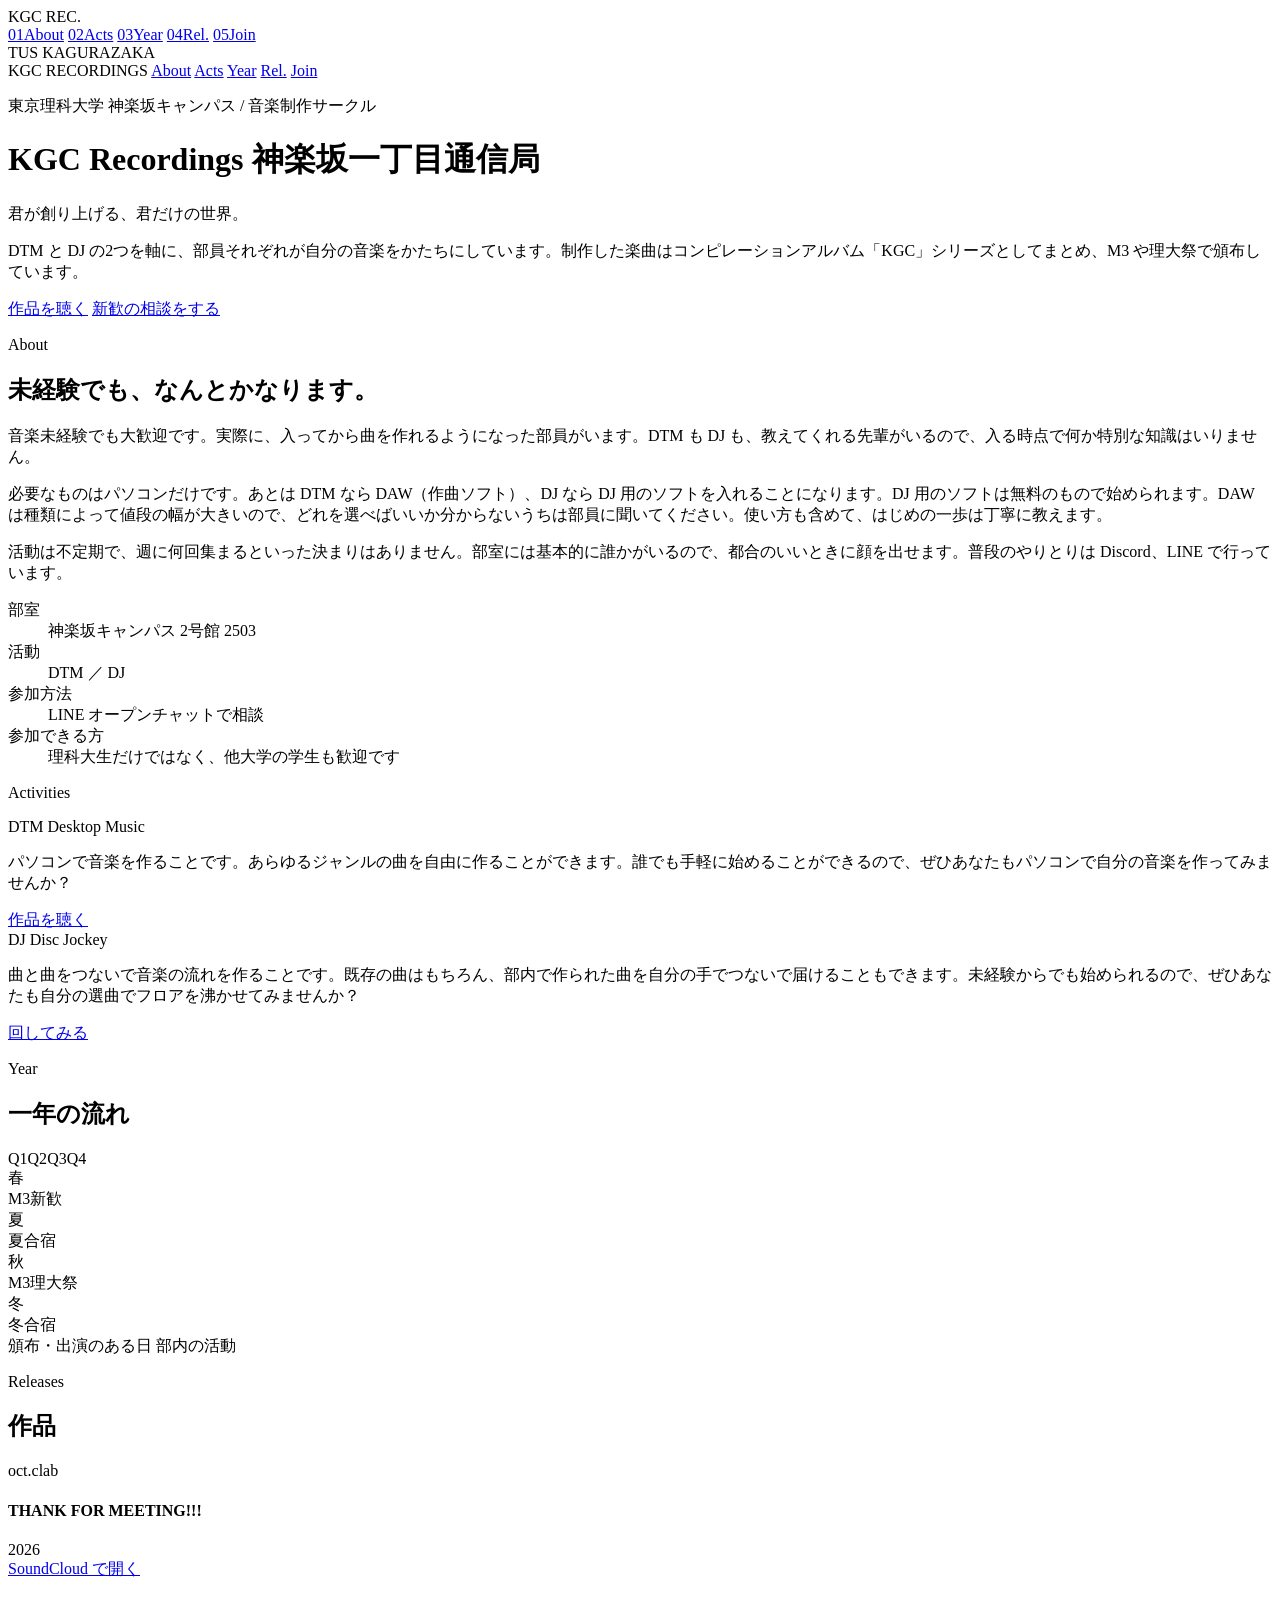
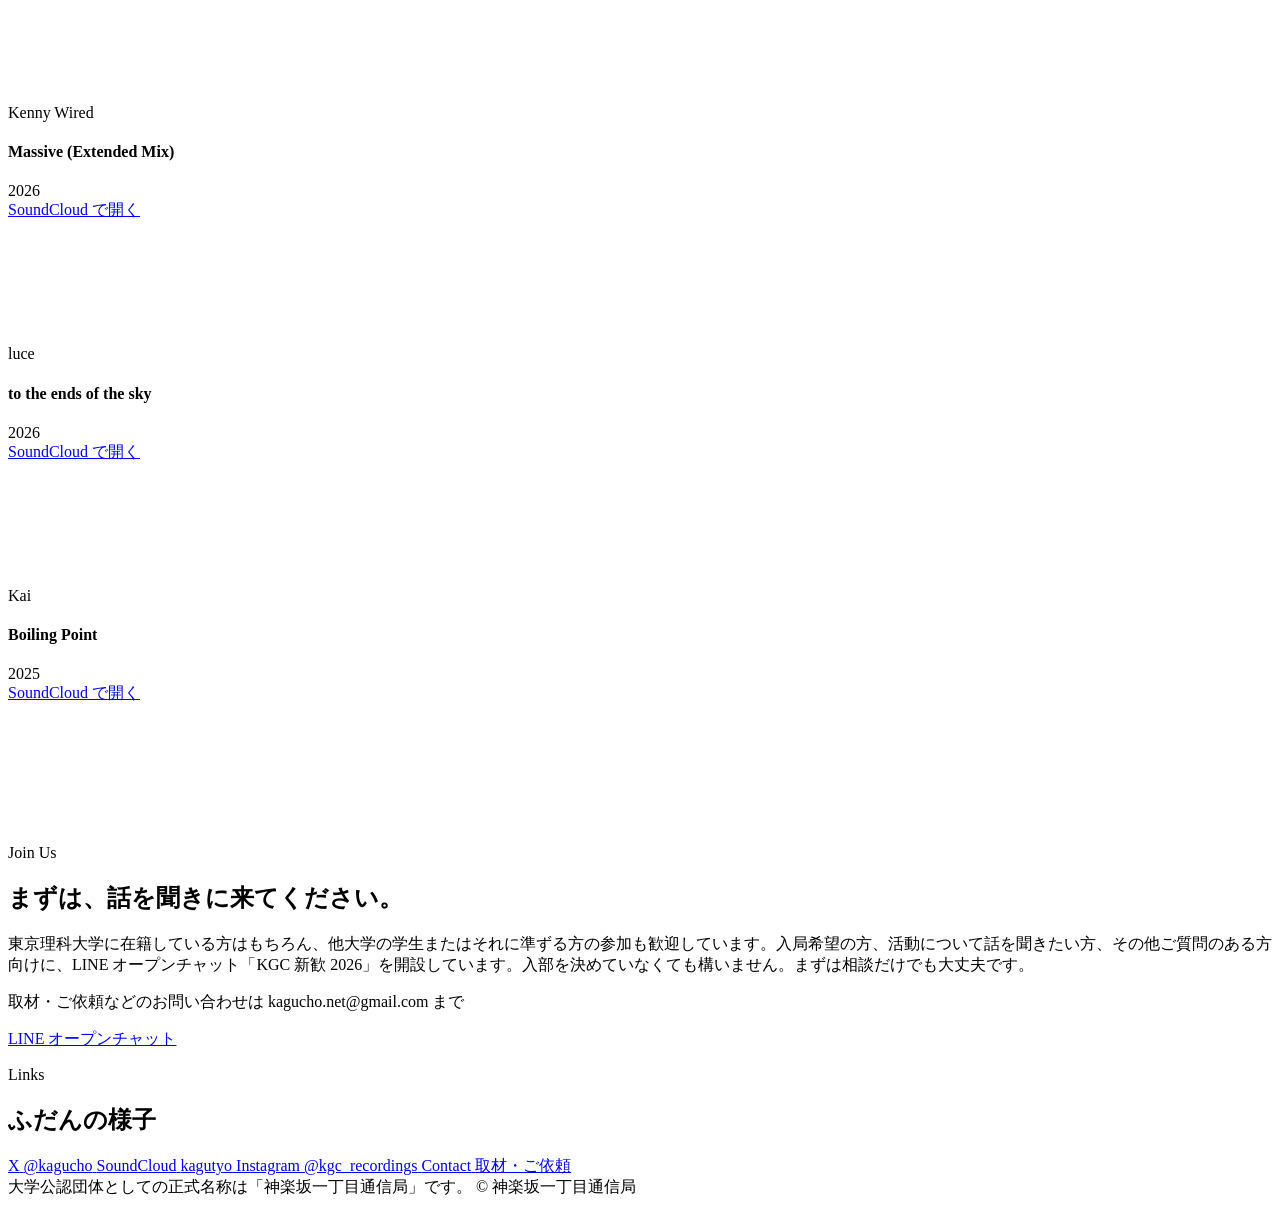
==== docs/index.html @ e55921b7 "入部案内の見出しを「まずは、話を聞きに来てください。」に変更" ====
<!doctype html>
<html lang="ja">
<head>
	<meta name="generator" content="Hugo 0.165.0">
<meta charset="utf-8">
<meta name="viewport" content="width=device-width, initial-scale=1">

<title>KGC Recordings</title>
<meta name="description" content="東京理科大学 神楽坂キャンパス サークル 神楽坂一丁目通信局">
<meta name="author" content="神楽坂一丁目通信局">
<meta name="robots" content="index,follow">
<meta name="referrer" content="origin-when-cross-origin">

<link rel="apple-touch-icon" sizes="180x180" href="https://kagucho.net/ico/apple-touch-icon.png">
<link rel="icon" type="image/png" sizes="32x32" href="https://kagucho.net/ico/favicon-32x32.png">
<link rel="icon" type="image/png" sizes="16x16" href="https://kagucho.net/ico/favicon-16x16.png">
<link rel="manifest" href="https://kagucho.net/ico/site.webmanifest">
<link rel="mask-icon" href="https://kagucho.net/ico/safari-pinned-tab.svg" color="#42DCA3">
<meta name="theme-color" content="#080B0A">

<meta property="og:url" content="https://kagucho.net/">
	<meta property="og:site_name" content="神楽坂一丁目通信局">
	<meta property="og:title" content="KGC Recordings">
	<meta property="og:description" content="東京理科大学 神楽坂キャンパスで DTM と DJ を行う音楽制作サークル「神楽坂一丁目通信局」">
	<meta property="og:locale" content="ja_JP">
	<meta property="og:type" content="website">
		<meta property="og:image" content="https://kagucho.net/img/kagucho.png">

<meta name="twitter:card" content="summary"/>
<meta name="twitter:image" content="https://kagucho.net/img/kagucho.png"/>

<meta name="twitter:title" content="KGC Recordings"/>
<meta name="twitter:description" content="東京理科大学 神楽坂キャンパスで DTM と DJ を行う音楽制作サークル「神楽坂一丁目通信局」"/>
<meta name="twitter:site" content="@kagucho"/>


<link rel="preconnect" href="https://fonts.googleapis.com">
<link rel="preconnect" href="https://fonts.gstatic.com" crossorigin>
<link rel="stylesheet" href="https://fonts.googleapis.com/css2?family=Archivo:wght@600;800&family=IBM+Plex+Mono:wght@400;500&family=Zen+Kaku+Gothic+New:wght@400;700;900&display=swap">

<link rel="stylesheet" href="https://kagucho.net/css/site.css">

</head>
<body id="top">
<div class="playhead" id="playhead"></div>

<nav class="rail" aria-label="セクション">
  <div class="rail-mark">KGC REC.</div>
  <div class="rail-nav" id="railnav">
    <a href="#about"><span class="n">01</span>About</a>
    <a href="#activities"><span class="n">02</span>Acts</a>
    <a href="#year"><span class="n">03</span>Year</a>
    <a href="#releases"><span class="n">04</span>Rel.</a>
    <a href="#join"><span class="n">05</span>Join</a>
    
  </div>
  <div class="rail-mark">TUS KAGURAZAKA</div>
</nav>

<nav class="topbar" aria-label="セクション">
  <span class="wm">KGC RECORDINGS</span>
  <a href="#about">About</a>
  <a href="#activities">Acts</a>
  <a href="#year">Year</a>
  <a href="#releases">Rel.</a>
  <a href="#join">Join</a>
  
</nav>

<div class="page">
  <header class="hero">
    <div class="wave" id="wave" aria-hidden="true"><span style="--i:0;--h:.71;--lo:.62;--d:3.36s;--t:-.91s"></span><span style="--i:1;--h:.38;--lo:.47;--d:2.57s;--t:-1.92s"></span><span style="--i:2;--h:.39;--lo:.70;--d:2.08s;--t:-2.54s"></span><span style="--i:3;--h:.70;--lo:.51;--d:5.32s;--t:-9.05s"></span><span style="--i:4;--h:.40;--lo:.28;--d:3.16s;--t:-.56s"></span><span style="--i:5;--h:.49;--lo:.39;--d:2.45s;--t:-1.60s"></span><span style="--i:6;--h:.42;--lo:.69;--d:2.00s;--t:-2.26s"></span><span style="--i:7;--h:.73;--lo:.51;--d:4.85s;--t:-7.78s"></span><span style="--i:8;--h:.21;--lo:.61;--d:3.83s;--t:-.31s"></span><span style="--i:9;--h:.52;--lo:.40;--d:2.83s;--t:-1.58s"></span><span style="--i:10;--h:.47;--lo:.79;--d:3.74s;--t:-7.08s"></span><span style="--i:11;--h:.46;--lo:.63;--d:5.69s;--t:-8.07s"></span><span style="--i:12;--h:.46;--lo:.45;--d:2.22s;--t:-1.88s"></span><span style="--i:13;--h:.46;--lo:.28;--d:2.78s;--t:-1.03s"></span><span style="--i:14;--h:.50;--lo:.78;--d:4.02s;--t:-7.99s"></span><span style="--i:15;--h:.49;--lo:.63;--d:6.36s;--t:-9.62s"></span><span style="--i:16;--h:.50;--lo:.46;--d:2.31s;--t:-2.18s"></span><span style="--i:17;--h:.49;--lo:.30;--d:2.93s;--t:-1.37s"></span><span style="--i:18;--h:.47;--lo:.86;--d:4.33s;--t:-7.38s"></span><span style="--i:19;--h:.46;--lo:.70;--d:1.91s;--t:-2.34s"></span><span style="--i:20;--h:.38;--lo:.84;--d:6.28s;--t:-8.37s"></span><span style="--i:21;--h:.69;--lo:.58;--d:3.99s;--t:-7.21s"></span><span style="--i:22;--h:.38;--lo:.42;--d:2.92s;--t:-.83s"></span><span style="--i:23;--h:.39;--lo:.62;--d:2.30s;--t:-1.75s"></span><span style="--i:24;--h:.41;--lo:.81;--d:5.63s;--t:-6.97s"></span><span style="--i:25;--h:.50;--lo:.83;--d:3.71s;--t:-6.36s"></span><span style="--i:26;--h:.49;--lo:.35;--d:2.77s;--t:-.52s"></span><span style="--i:27;--h:.50;--lo:.51;--d:2.21s;--t:-1.47s"></span><span style="--i:28;--h:.46;--lo:.62;--d:1.97s;--t:-3.00s"></span><span style="--i:29;--h:.47;--lo:.78;--d:4.67s;--t:-9.33s"></span><span style="--i:30;--h:.45;--lo:.49;--d:2.29s;--t:-1.77s"></span><span style="--i:31;--h:.44;--lo:.32;--d:2.90s;--t:-.85s"></span><span style="--i:32;--h:.68;--lo:.57;--d:3.96s;--t:-7.19s"></span><span style="--i:33;--h:.37;--lo:.83;--d:6.21s;--t:-8.33s"></span><span style="--i:34;--h:.45;--lo:.46;--d:2.20s;--t:-1.49s"></span><span style="--i:35;--h:.44;--lo:.29;--d:2.76s;--t:-.55s"></span><span style="--i:36;--h:.45;--lo:.81;--d:3.69s;--t:-6.36s"></span><span style="--i:37;--h:.45;--lo:.65;--d:5.57s;--t:-6.95s"></span><span style="--i:38;--h:.51;--lo:.50;--d:3.39s;--t:-3.25s"></span><span style="--i:39;--h:.50;--lo:.35;--d:4.91s;--t:-2.38s"></span><span style="--i:40;--h:.53;--lo:.83;--d:2.51s;--t:-.52s"></span><span style="--i:41;--h:.50;--lo:.36;--d:2.04s;--t:-1.40s"></span><span style="--i:42;--h:.50;--lo:.53;--d:4.65s;--t:-5.84s"></span><span style="--i:43;--h:.51;--lo:.68;--d:3.26s;--t:-5.65s"></span><span style="--i:44;--h:.53;--lo:.80;--d:2.63s;--t:-.80s"></span><span style="--i:45;--h:.50;--lo:.33;--d:2.12s;--t:-1.65s"></span><span style="--i:46;--h:.50;--lo:.50;--d:5.08s;--t:-6.87s"></span><span style="--i:47;--h:.50;--lo:.65;--d:3.47s;--t:-6.33s"></span><span style="--i:48;--h:.53;--lo:.77;--d:2.76s;--t:-1.10s"></span><span style="--i:49;--h:.50;--lo:.30;--d:2.20s;--t:-1.93s"></span><span style="--i:50;--h:.46;--lo:.75;--d:3.44s;--t:-2.83s"></span><span style="--i:51;--h:.45;--lo:.59;--d:5.03s;--t:-1.74s"></span><span style="--i:52;--h:.45;--lo:.40;--d:2.11s;--t:-3.74s"></span><span style="--i:53;--h:.44;--lo:.23;--d:2.62s;--t:-3.40s"></span><span style="--i:54;--h:.43;--lo:.77;--d:3.24s;--t:-2.35s"></span><span style="--i:55;--h:.42;--lo:.59;--d:4.61s;--t:-1.15s"></span><span style="--i:56;--h:.42;--lo:.39;--d:2.03s;--t:-3.41s"></span><span style="--i:57;--h:.75;--lo:.56;--d:2.50s;--t:-3.00s"></span><span style="--i:58;--h:.46;--lo:.69;--d:3.94s;--t:-2.49s"></span><span style="--i:59;--h:.45;--lo:.52;--d:6.17s;--t:-.95s"></span><span style="--i:60;--h:.68;--lo:.50;--d:3.82s;--t:-.99s"></span><span style="--i:61;--h:.69;--lo:.61;--d:2.83s;--t:-2.08s"></span><span style="--i:62;--h:.37;--lo:.48;--d:2.25s;--t:-2.72s"></span><span style="--i:63;--h:.38;--lo:.68;--d:6.60s;--t:-11.13s"></span><span style="--i:64;--h:.65;--lo:.50;--d:4.11s;--t:-1.46s"></span><span style="--i:65;--h:.66;--lo:.62;--d:2.98s;--t:-2.48s"></span><span style="--i:66;--h:.34;--lo:.47;--d:2.34s;--t:-3.06s"></span><span style="--i:67;--h:.35;--lo:.69;--d:1.93s;--t:-3.44s"></span><span style="--i:68;--h:.68;--lo:.55;--d:3.35s;--t:-.23s"></span><span style="--i:69;--h:.35;--lo:.32;--d:2.56s;--t:-1.40s"></span><span style="--i:70;--h:.53;--lo:.77;--d:6.52s;--t:-11.06s"></span><span style="--i:71;--h:.52;--lo:.63;--d:2.24s;--t:-2.73s"></span><span style="--i:72;--h:.49;--lo:.46;--d:2.82s;--t:-2.10s"></span><span style="--i:73;--h:.48;--lo:.30;--d:3.80s;--t:-1.02s"></span><span style="--i:74;--h:.53;--lo:.80;--d:1.92s;--t:-3.45s"></span><span style="--i:75;--h:.52;--lo:.66;--d:2.33s;--t:-3.07s"></span><span style="--i:76;--h:.49;--lo:.49;--d:2.97s;--t:-2.49s"></span><span style="--i:77;--h:.49;--lo:.34;--d:4.08s;--t:-1.49s"></span><span style="--i:78;--h:.53;--lo:.82;--d:5.26s;--t:-7.93s"></span><span style="--i:79;--h:.52;--lo:.68;--d:2.07s;--t:-2.13s"></span><span style="--i:80;--h:.26;--lo:.74;--d:3.28s;--t:-.29s"></span><span style="--i:81;--h:.57;--lo:.48;--d:2.52s;--t:-1.43s"></span><span style="--i:82;--h:.56;--lo:.63;--d:1.97s;--t:-2.24s"></span><span style="--i:83;--h:.57;--lo:.76;--d:4.69s;--t:-7.56s"></span><span style="--i:84;--h:.56;--lo:.37;--d:3.09s;--t:-6.17s"></span><span style="--i:85;--h:.57;--lo:.50;--d:2.41s;--t:-1.13s"></span><span style="--i:86;--h:.56;--lo:.65;--d:1.90s;--t:-1.98s"></span><span style="--i:87;--h:.23;--lo:.47;--d:4.32s;--t:-6.55s"></span><span style="--i:88;--h:.50;--lo:.32;--d:6.09s;--t:-1.70s"></span><span style="--i:89;--h:.51;--lo:.47;--d:3.91s;--t:-2.95s"></span><span style="--i:90;--h:.63;--lo:.69;--d:5.08s;--t:-7.76s"></span><span style="--i:91;--h:.62;--lo:.57;--d:2.04s;--t:-2.14s"></span><span style="--i:92;--h:.62;--lo:.44;--d:3.62s;--t:-1.74s"></span><span style="--i:93;--h:.32;--lo:.61;--d:3.47s;--t:-.01s"></span><span style="--i:94;--h:.32;--lo:.35;--d:2.18s;--t:-3.53s"></span><span style="--i:95;--h:.65;--lo:.57;--d:2.72s;--t:-3.12s"></span><span style="--i:96;--h:.36;--lo:.81;--d:3.88s;--t:-2.23s"></span><span style="--i:97;--h:.35;--lo:.60;--d:6.02s;--t:-.60s"></span><span style="--i:98;--h:.63;--lo:.64;--d:4.28s;--t:-7.36s"></span><span style="--i:99;--h:.62;--lo:.52;--d:7.05s;--t:-8.76s"></span><span style="--i:100;--h:.33;--lo:.52;--d:5.18s;--t:-7.94s"></span><span style="--i:101;--h:.66;--lo:.65;--d:2.06s;--t:-2.17s"></span><span style="--i:102;--h:.65;--lo:.54;--d:2.66s;--t:-1.29s"></span><span style="--i:103;--h:.35;--lo:.79;--d:3.51s;--t:-.03s"></span><span style="--i:104;--h:.36;--lo:.52;--d:4.73s;--t:-6.80s"></span><span style="--i:105;--h:.35;--lo:.31;--d:1.98s;--t:-1.90s"></span><span style="--i:106;--h:.69;--lo:.54;--d:2.53s;--t:-.99s"></span><span style="--i:107;--h:.38;--lo:.77;--d:3.30s;--t:-6.31s"></span><span style="--i:108;--h:.34;--lo:.61;--d:6.40s;--t:-8.58s"></span><span style="--i:109;--h:.33;--lo:.39;--d:2.22s;--t:-1.92s"></span><span style="--i:110;--h:.35;--lo:.78;--d:3.32s;--t:-1.26s"></span><span style="--i:111;--h:.65;--lo:.54;--d:2.55s;--t:-2.17s"></span><span style="--i:112;--h:.66;--lo:.65;--d:1.99s;--t:-2.84s"></span><span style="--i:113;--h:.33;--lo:.52;--d:4.77s;--t:-9.08s"></span><span style="--i:114;--h:.38;--lo:.76;--d:3.54s;--t:-1.67s"></span><span style="--i:115;--h:.69;--lo:.54;--d:2.67s;--t:-2.54s"></span><span style="--i:116;--h:.35;--lo:.31;--d:2.06s;--t:-3.14s"></span><span style="--i:117;--h:.36;--lo:.52;--d:5.23s;--t:-10.45s"></span><span style="--i:118;--h:.65;--lo:.47;--d:3.78s;--t:-2.15s"></span><span style="--i:119;--h:.66;--lo:.58;--d:2.81s;--t:-2.93s"></span><span style="--i:120;--h:.44;--lo:.84;--d:2.27s;--t:-.92s"></span><span style="--i:121;--h:.43;--lo:.67;--d:2.86s;--t:-5.53s"></span><span style="--i:122;--h:.42;--lo:.45;--d:3.88s;--t:-5.65s"></span><span style="--i:123;--h:.41;--lo:.26;--d:6.02s;--t:-5.90s"></span><span style="--i:124;--h:.43;--lo:.81;--d:2.36s;--t:-1.19s"></span><span style="--i:125;--h:.42;--lo:.63;--d:3.02s;--t:-.08s"></span><span style="--i:126;--h:.41;--lo:.42;--d:4.18s;--t:-6.48s"></span><span style="--i:127;--h:.74;--lo:.58;--d:6.77s;--t:-7.27s"></span><span style="--i:128;--h:.50;--lo:.80;--d:2.09s;--t:-.46s"></span><span style="--i:129;--h:.49;--lo:.65;--d:2.59s;--t:-4.51s"></span><span style="--i:130;--h:.63;--lo:.62;--d:6.09s;--t:-5.90s"></span><span style="--i:131;--h:.30;--lo:.44;--d:3.91s;--t:-5.65s"></span><span style="--i:132;--h:.32;--lo:.73;--d:2.88s;--t:-5.53s"></span><span style="--i:133;--h:.63;--lo:.50;--d:2.28s;--t:-.91s"></span><span style="--i:134;--h:.64;--lo:.64;--d:6.85s;--t:-7.30s"></span><span style="--i:135;--h:.31;--lo:.49;--d:4.21s;--t:-6.49s"></span><span style="--i:136;--h:.32;--lo:.77;--d:3.04s;--t:-.05s"></span><span style="--i:137;--h:.63;--lo:.52;--d:2.37s;--t:-1.17s"></span><span style="--i:138;--h:.57;--lo:.63;--d:4.98s;--t:-3.88s"></span><span style="--i:139;--h:.24;--lo:.41;--d:3.42s;--t:-4.29s"></span><span style="--i:140;--h:.39;--lo:.38;--d:5.88s;--t:-9.71s"></span><span style="--i:141;--h:.72;--lo:.57;--d:2.16s;--t:-2.53s"></span><span style="--i:142;--h:.41;--lo:.80;--d:2.83s;--t:-1.71s"></span><span style="--i:143;--h:.40;--lo:.61;--d:3.82s;--t:-.49s"></span><span style="--i:144;--h:.36;--lo:.37;--d:6.59s;--t:-11.51s"></span><span style="--i:145;--h:.69;--lo:.57;--d:2.25s;--t:-2.85s"></span><span style="--i:146;--h:.38;--lo:.82;--d:2.98s;--t:-2.08s"></span><span style="--i:147;--h:.37;--lo:.62;--d:4.11s;--t:-.91s"></span><span style="--i:148;--h:.38;--lo:.30;--d:1.93s;--t:-2.82s"></span><span style="--i:149;--h:.71;--lo:.52;--d:2.34s;--t:-2.31s"></span><span style="--i:150;--h:.40;--lo:.61;--d:3.00s;--t:-.64s"></span><span style="--i:151;--h:.41;--lo:.80;--d:2.35s;--t:-1.62s"></span><span style="--i:152;--h:.72;--lo:.56;--d:6.68s;--t:-8.42s"></span><span style="--i:153;--h:.39;--lo:.38;--d:4.14s;--t:-7.19s"></span><span style="--i:154;--h:.37;--lo:.62;--d:2.85s;--t:-.33s"></span><span style="--i:155;--h:.38;--lo:.82;--d:2.26s;--t:-1.34s"></span><span style="--i:156;--h:.69;--lo:.57;--d:5.95s;--t:-6.94s"></span><span style="--i:157;--h:.35;--lo:.36;--d:3.85s;--t:-6.32s"></span><span style="--i:158;--h:.39;--lo:.53;--d:2.70s;--t:-.06s"></span><span style="--i:159;--h:.40;--lo:.72;--d:2.17s;--t:-1.08s"></span><span style="--i:160;--h:.73;--lo:.53;--d:2.95s;--t:-2.77s"></span><span style="--i:161;--h:.42;--lo:.72;--d:4.05s;--t:-1.88s"></span><span style="--i:162;--h:.41;--lo:.51;--d:6.44s;--t:-12.79s"></span><span style="--i:163;--h:.40;--lo:.32;--d:2.23s;--t:-3.37s"></span><span style="--i:164;--h:.73;--lo:.55;--d:2.80s;--t:-2.37s"></span><span style="--i:165;--h:.42;--lo:.76;--d:3.77s;--t:-1.39s"></span><span style="--i:166;--h:.41;--lo:.54;--d:5.76s;--t:-10.89s"></span><span style="--i:167;--h:.40;--lo:.36;--d:2.14s;--t:-3.03s"></span><span style="--i:168;--h:.74;--lo:.57;--d:3.31s;--t:-3.74s"></span><span style="--i:169;--h:.43;--lo:.79;--d:4.75s;--t:-3.11s"></span><span style="--i:170;--h:.40;--lo:.35;--d:2.24s;--t:-3.36s"></span><span style="--i:171;--h:.41;--lo:.54;--d:6.51s;--t:-12.88s"></span><span style="--i:172;--h:.42;--lo:.75;--d:4.08s;--t:-1.85s"></span><span style="--i:173;--h:.73;--lo:.55;--d:2.97s;--t:-2.76s"></span><span style="--i:174;--h:.40;--lo:.31;--d:2.15s;--t:-3.02s"></span><span style="--i:175;--h:.41;--lo:.50;--d:5.82s;--t:-10.95s"></span><span style="--i:176;--h:.42;--lo:.72;--d:3.79s;--t:-1.36s"></span><span style="--i:177;--h:.73;--lo:.53;--d:2.81s;--t:-2.35s"></span><span style="--i:178;--h:.41;--lo:.43;--d:2.44s;--t:-4.12s"></span><span style="--i:179;--h:.42;--lo:.61;--d:1.99s;--t:-.34s"></span><span style="--i:180;--h:.34;--lo:.70;--d:4.95s;--t:-5.77s"></span><span style="--i:181;--h:.33;--lo:.47;--d:2.02s;--t:-1.39s"></span><span style="--i:182;--h:.66;--lo:.63;--d:2.60s;--t:-.31s"></span><span style="--i:183;--h:.65;--lo:.51;--d:3.41s;--t:-5.59s"></span><span style="--i:184;--h:.37;--lo:.68;--d:4.54s;--t:-4.86s"></span><span style="--i:185;--h:.36;--lo:.48;--d:1.95s;--t:-1.16s"></span><span style="--i:186;--h:.69;--lo:.62;--d:2.48s;--t:-.06s"></span><span style="--i:187;--h:.68;--lo:.51;--d:3.21s;--t:-4.96s"></span><span style="--i:188;--h:.34;--lo:.61;--d:4.19s;--t:-5.68s"></span><span style="--i:189;--h:.33;--lo:.38;--d:6.81s;--t:-5.99s"></span><span style="--i:190;--h:.65;--lo:.51;--d:4.34s;--t:-7.49s"></span><span style="--i:191;--h:.66;--lo:.63;--d:3.10s;--t:-.63s"></span><span style="--i:192;--h:.33;--lo:.47;--d:2.31s;--t:-1.79s"></span><span style="--i:193;--h:.34;--lo:.69;--d:1.91s;--t:-2.39s"></span><span style="--i:194;--h:.68;--lo:.51;--d:4.71s;--t:-8.58s"></span><span style="--i:195;--h:.69;--lo:.62;--d:3.29s;--t:-.98s"></span><span style="--i:196;--h:.36;--lo:.47;--d:2.42s;--t:-2.10s"></span><span style="--i:197;--h:.37;--lo:.68;--d:1.98s;--t:-2.66s"></span><span style="--i:198;--h:.65;--lo:.46;--d:3.74s;--t:-5.75s"></span><span style="--i:199;--h:.66;--lo:.58;--d:2.79s;--t:-.04s"></span><span style="--i:200;--h:.66;--lo:.55;--d:2.36s;--t:-1.72s"></span><span style="--i:201;--h:.33;--lo:.32;--d:1.94s;--t:-2.34s"></span><span style="--i:202;--h:.34;--lo:.55;--d:4.16s;--t:-7.40s"></span><span style="--i:203;--h:.34;--lo:.77;--d:3.01s;--t:-.76s"></span><span style="--i:204;--h:.69;--lo:.55;--d:2.26s;--t:-1.43s"></span><span style="--i:205;--h:.36;--lo:.34;--d:6.73s;--t:-7.48s"></span><span style="--i:206;--h:.45;--lo:.45;--d:3.87s;--t:-6.50s"></span><span style="--i:207;--h:.46;--lo:.62;--d:2.85s;--t:-.45s"></span><span style="--i:208;--h:.43;--lo:.76;--d:2.17s;--t:-2.00s"></span><span style="--i:209;--h:.74;--lo:.55;--d:5.99s;--t:-8.37s"></span><span style="--i:210;--h:.43;--lo:.63;--d:3.84s;--t:-.64s"></span><span style="--i:211;--h:.34;--lo:.56;--d:5.92s;--t:-10.01s"></span><span style="--i:212;--h:.33;--lo:.32;--d:2.25s;--t:-2.52s"></span><span style="--i:213;--h:.66;--lo:.56;--d:2.84s;--t:-1.83s"></span><span style="--i:214;--h:.46;--lo:.62;--d:4.13s;--t:-1.08s"></span><span style="--i:215;--h:.45;--lo:.45;--d:6.64s;--t:-11.87s"></span><span style="--i:216;--h:.44;--lo:.28;--d:2.35s;--t:-2.85s"></span><span style="--i:217;--h:.47;--lo:.81;--d:2.99s;--t:-2.21s"></span><span style="--i:218;--h:.42;--lo:.56;--d:4.47s;--t:-1.60s"></span><span style="--i:219;--h:.41;--lo:.37;--d:1.93s;--t:-3.64s"></span><span style="--i:220;--h:.51;--lo:.52;--d:6.56s;--t:-2.41s"></span><span style="--i:221;--h:.51;--lo:.67;--d:4.10s;--t:-3.46s"></span><span style="--i:222;--h:.19;--lo:.54;--d:2.98s;--t:-3.93s"></span><span style="--i:223;--h:.50;--lo:.37;--d:2.34s;--t:-4.20s"></span><span style="--i:224;--h:.51;--lo:.55;--d:5.86s;--t:-1.59s"></span><span style="--i:225;--h:.52;--lo:.70;--d:3.81s;--t:-2.85s"></span><span style="--i:226;--h:.19;--lo:.62;--d:2.82s;--t:-3.46s"></span><span style="--i:227;--h:.50;--lo:.40;--d:2.24s;--t:-3.81s"></span><span style="--i:228;--h:.57;--lo:.52;--d:2.00s;--t:-.35s"></span><span style="--i:229;--h:.58;--lo:.65;--d:4.82s;--t:-3.15s"></span><span style="--i:230;--h:.30;--lo:.39;--d:2.33s;--t:-1.77s"></span><span style="--i:231;--h:.63;--lo:.60;--d:2.96s;--t:-.84s"></span><span style="--i:232;--h:.62;--lo:.45;--d:4.07s;--t:-7.35s"></span><span style="--i:233;--h:.31;--lo:.64;--d:6.48s;--t:-8.63s"></span><span style="--i:234;--h:.30;--lo:.34;--d:2.23s;--t:-1.48s"></span><span style="--i:235;--h:.63;--lo:.57;--d:2.81s;--t:-.53s"></span><span style="--i:236;--h:.62;--lo:.43;--d:3.78s;--t:-6.48s"></span><span style="--i:237;--h:.31;--lo:.59;--d:5.79s;--t:-7.16s"></span><span style="--i:238;--h:.58;--lo:.73;--d:2.55s;--t:-1.45s"></span><span style="--i:239;--h:.57;--lo:.60;--d:3.32s;--t:-.31s"></span><span style="--i:240;--h:.38;--lo:.30;--d:2.55s;--t:-.50s"></span><span style="--i:241;--h:.39;--lo:.50;--d:2.07s;--t:-1.39s"></span><span style="--i:242;--h:.40;--lo:.69;--d:4.80s;--t:-5.98s"></span><span style="--i:243;--h:.71;--lo:.50;--d:3.33s;--t:-5.74s"></span><span style="--i:244;--h:.69;--lo:.63;--d:2.68s;--t:-.78s"></span><span style="--i:245;--h:.36;--lo:.49;--d:2.15s;--t:-1.65s"></span><span style="--i:246;--h:.37;--lo:.70;--d:5.26s;--t:-7.05s"></span><span style="--i:247;--h:.68;--lo:.50;--d:3.55s;--t:-6.45s"></span><span style="--i:248;--h:.39;--lo:.38;--d:2.82s;--t:-.02s"></span><span style="--i:249;--h:.39;--lo:.57;--d:2.24s;--t:-1.08s"></span><span style="--i:250;--h:.71;--lo:.50;--d:2.14s;--t:-3.50s"></span><span style="--i:251;--h:.40;--lo:.69;--d:2.66s;--t:-3.09s"></span><span style="--i:252;--h:.39;--lo:.50;--d:3.77s;--t:-2.22s"></span><span style="--i:253;--h:.38;--lo:.30;--d:5.76s;--t:-.64s"></span><span style="--i:254;--h:.68;--lo:.50;--d:2.06s;--t:-3.17s"></span><span style="--i:255;--h:.37;--lo:.70;--d:2.54s;--t:-2.70s"></span></div>

    <div class="wrap">
      <p class="hero-tag">東京理科大学 神楽坂キャンパス / 音楽制作サークル</p>
      <h1 class="wordmark">
        KGC Recordings
        <span class="thin">神楽坂一丁目通信局</span>
      </h1>
      <p class="hero-lede">君が創り上げる、君だけの世界。</p>
      <div class="hero-sub"><p>DTM と DJ の2つを軸に、部員それぞれが自分の音楽をかたちにしています。制作した楽曲はコンピレーションアルバム「KGC」シリーズとしてまとめ、M3 や理大祭で頒布しています。</p>
</div>
      
      <div class="cta-row">
        
        <a class="btn btn-solid" href="#releases"><span class="dot"></span>作品を聴く</a>
        
        <a class="btn" href="#join">新歓の相談をする</a>
        
      </div>
      
    </div>
  </header>
  <section class="band" id="about">
    <div class="wrap">
      <p class="eyebrow reveal">About</p>
      <h2 class="reveal">未経験でも、なんとかなります。</h2>
      <div class="about-grid">
        <div class="prose sub reveal"><p>音楽未経験でも大歓迎です。実際に、入ってから曲を作れるようになった部員がいます。DTM も DJ も、教えてくれる先輩がいるので、入る時点で何か特別な知識はいりません。</p>
<p>必要なものはパソコンだけです。あとは DTM なら DAW（作曲ソフト）、DJ なら DJ 用のソフトを入れることになります。DJ 用のソフトは無料のもので始められます。DAW は種類によって値段の幅が大きいので、どれを選べばいいか分からないうちは部員に聞いてください。使い方も含めて、はじめの一歩は丁寧に教えます。</p>
<p>活動は不定期で、週に何回集まるといった決まりはありません。部室には基本的に誰かがいるので、都合のいいときに顔を出せます。普段のやりとりは Discord、LINE で行っています。</p>
</div>
        
        <dl class="facts reveal">
          
          <div class="fact">
            <dt>部室</dt>
            <dd>神楽坂キャンパス 2号館 2503</dd>
          </div>
          
          <div class="fact">
            <dt>活動</dt>
            <dd>DTM ／ DJ</dd>
          </div>
          
          <div class="fact">
            <dt>参加方法</dt>
            <dd>LINE オープンチャットで相談</dd>
          </div>
          
          <div class="fact">
            <dt>参加できる方</dt>
            <dd>理科大生だけではなく、他大学の学生も歓迎です</dd>
          </div>
          
        </dl>
        
      </div>
    </div>
  </section>
  <section class="band" id="activities">
    <div class="wrap">
      <p class="eyebrow reveal">Activities</p>
      <div class="acts">
        
        <article class="act act--solid reveal">
          <div class="act-head">
            <span class="act-name">DTM</span>
            <span class="act-full">Desktop Music</span>
          </div>
          <div class="prose"><p>パソコンで音楽を作ることです。あらゆるジャンルの曲を自由に作ることができます。誰でも手軽に始めることができるので、ぜひあなたもパソコンで自分の音楽を作ってみませんか？</p>
</div>
          <a class="btn" href="#releases">作品を聴く</a>
        </article>
        
        <article class="act act--dashed reveal">
          <div class="act-head">
            <span class="act-name">DJ</span>
            <span class="act-full">Disc Jockey</span>
          </div>
          <div class="prose"><p>曲と曲をつないで音楽の流れを作ることです。既存の曲はもちろん、部内で作られた曲を自分の手でつないで届けることもできます。未経験からでも始められるので、ぜひあなたも自分の選曲でフロアを沸かせてみませんか？</p>
</div>
          <a class="btn" href="#join">回してみる</a>
        </article>
        
      </div>
    </div>
  </section>
  <section class="band year" id="year">
    <div class="wrap">
      <p class="eyebrow reveal">Year</p>
      <h2 class="reveal">一年の流れ</h2>
      <div class="reveal">
        <div class="ruler" aria-hidden="true">
          <span>Q1</span><span>Q2</span><span>Q3</span><span>Q4</span>
        </div>
        <div class="clips">
          
          <article class="clip">
            <div class="clip-season">春</div>
            <div class="clip-tags">
              <span class="tag tag--out">M3</span><span class="tag">新歓</span>
            </div>
          </article>
          
          <article class="clip">
            <div class="clip-season">夏</div>
            <div class="clip-tags">
              <span class="tag">夏合宿</span>
            </div>
          </article>
          
          <article class="clip">
            <div class="clip-season">秋</div>
            <div class="clip-tags">
              <span class="tag tag--out">M3</span><span class="tag tag--out">理大祭</span>
            </div>
          </article>
          
          <article class="clip">
            <div class="clip-season">冬</div>
            <div class="clip-tags">
              <span class="tag">冬合宿</span>
            </div>
          </article>
          
        </div>
        <div class="legend">
          <span><i class="out"></i>頒布・出演のある日</span>
          <span><i></i>部内の活動</span>
        </div>
      </div>
    </div>
  </section>
  <section class="band" id="releases">
    <div class="wrap">
      <p class="eyebrow reveal">Releases</p>
      <h2 class="reveal">作品</h2>
      
      <div class="rel-list reveal">
        
        <article class="rel-row">
          
          <div class="rel-body">
            <div class="rel-artist">oct.clab</div>
            <h4 class="rel-title">THANK FOR MEETING!!!</h4>
            <div class="rel-meta">2026</div>
            
            
            <a class="rel-src" href="https://soundcloud.com/2qcb9i2onh8v/thank-for-meeting">SoundCloud で開く</a>
          </div>
          <div class="player">
  <iframe
    src="https://w.soundcloud.com/player/?url=https%3A%2F%2Fsoundcloud.com%2F2qcb9i2onh8v%2Fthank-for-meeting&amp;color=%2342dca3&amp;auto_play=false&amp;hide_related=true&amp;show_comments=false&amp;show_user=true&amp;show_reposts=false&amp;show_teaser=false&amp;visual=false"
    title="THANK FOR MEETING!!! の試聴プレイヤー"
    width="100%" height="120" frameborder="0" scrolling="no" allow="autoplay"
    loading="lazy"></iframe>
</div>
        </article>
        
        <article class="rel-row">
          
          <div class="rel-body">
            <div class="rel-artist">Kenny Wired</div>
            <h4 class="rel-title">Massive (Extended Mix)</h4>
            <div class="rel-meta">2026</div>
            
            
            <a class="rel-src" href="https://soundcloud.com/kenny_wired/kenny-wired-massive-extended">SoundCloud で開く</a>
          </div>
          <div class="player">
  <iframe
    src="https://w.soundcloud.com/player/?url=https%3A%2F%2Fsoundcloud.com%2Fkenny_wired%2Fkenny-wired-massive-extended&amp;color=%2342dca3&amp;auto_play=false&amp;hide_related=true&amp;show_comments=false&amp;show_user=true&amp;show_reposts=false&amp;show_teaser=false&amp;visual=false"
    title="Massive (Extended Mix) の試聴プレイヤー"
    width="100%" height="120" frameborder="0" scrolling="no" allow="autoplay"
    loading="lazy"></iframe>
</div>
        </article>
        
        <article class="rel-row">
          
          <div class="rel-body">
            <div class="rel-artist">luce</div>
            <h4 class="rel-title">to the ends of the sky</h4>
            <div class="rel-meta">2026</div>
            
            
            <a class="rel-src" href="https://soundcloud.com/luce_inst/to-the-ends-of-the-sky">SoundCloud で開く</a>
          </div>
          <div class="player">
  <iframe
    src="https://w.soundcloud.com/player/?url=https%3A%2F%2Fsoundcloud.com%2Fluce_inst%2Fto-the-ends-of-the-sky&amp;color=%2342dca3&amp;auto_play=false&amp;hide_related=true&amp;show_comments=false&amp;show_user=true&amp;show_reposts=false&amp;show_teaser=false&amp;visual=false"
    title="to the ends of the sky の試聴プレイヤー"
    width="100%" height="120" frameborder="0" scrolling="no" allow="autoplay"
    loading="lazy"></iframe>
</div>
        </article>
        
        <article class="rel-row">
          
          <div class="rel-body">
            <div class="rel-artist">Kai</div>
            <h4 class="rel-title">Boiling Point</h4>
            <div class="rel-meta">2025</div>
            
            
            <a class="rel-src" href="https://soundcloud.com/user-992704556/boiling-point">SoundCloud で開く</a>
          </div>
          <div class="player">
  <iframe
    src="https://w.soundcloud.com/player/?url=https%3A%2F%2Fsoundcloud.com%2Fuser-992704556%2Fboiling-point&amp;color=%2342dca3&amp;auto_play=false&amp;hide_related=true&amp;show_comments=false&amp;show_user=true&amp;show_reposts=false&amp;show_teaser=false&amp;visual=false"
    title="Boiling Point の試聴プレイヤー"
    width="100%" height="120" frameborder="0" scrolling="no" allow="autoplay"
    loading="lazy"></iframe>
</div>
        </article>
        
      </div>
    </div>
  </section>
  <section class="band" id="join">
    <div class="wrap">
      <div class="join reveal">
        <p class="eyebrow">Join Us</p>
        <h2>まずは、話を聞きに来てください。</h2>
        <div class="join-body">
          <div>
            <div class="prose sub"><p>東京理科大学に在籍している方はもちろん、他大学の学生またはそれに準ずる方の参加も歓迎しています。入局希望の方、活動について話を聞きたい方、その他ご質問のある方向けに、LINE オープンチャット「KGC 新歓 2026」を開設しています。入部を決めていなくても構いません。まずは相談だけでも大丈夫です。</p>
</div>
            <p class="join-note">取材・ご依頼などのお問い合わせは kagucho.net@gmail.com まで</p>
          </div>
          
          <div class="cta-row">
            
            <a class="btn btn-solid" href="https://line.me/ti/g2/e7szlQwki8Mr7lJrux6gZvzC-C4pSdI7YQljng"><span class="dot"></span>LINE オープンチャット</a>
            
          </div>
          
        </div>
      </div>
    </div>
  </section>
  <section class="band" id="links">
    <div class="wrap">
      <p class="eyebrow reveal">Links</p>
      <h2 class="reveal">ふだんの様子</h2>
      <div class="links reveal">
        
        <a class="link" href="https://x.com/kagucho">
          <span class="h">X</span>
          <span class="s">@kagucho</span>
        </a>
        
        <a class="link" href="https://soundcloud.com/kagutyo">
          <span class="h">SoundCloud</span>
          <span class="s">kagutyo</span>
        </a>
        
        <a class="link" href="https://www.instagram.com/kgc_recordings/">
          <span class="h">Instagram</span>
          <span class="s">@kgc_recordings</span>
        </a>
        
        <a class="link" href="mailto:kagucho.net@gmail.com">
          <span class="h">Contact</span>
          <span class="s">取材・ご依頼</span>
        </a>
        
      </div>
    </div>
  </section>

</div>

<footer>
  <div class="wrap foot">
    <span class="official">大学公認団体としての正式名称は「神楽坂一丁目通信局」です。</span>
    <span>&copy; 神楽坂一丁目通信局</span>
  </div>
</footer>

<script src="https://kagucho.net/js/site.js" defer></script>

</body>
</html>
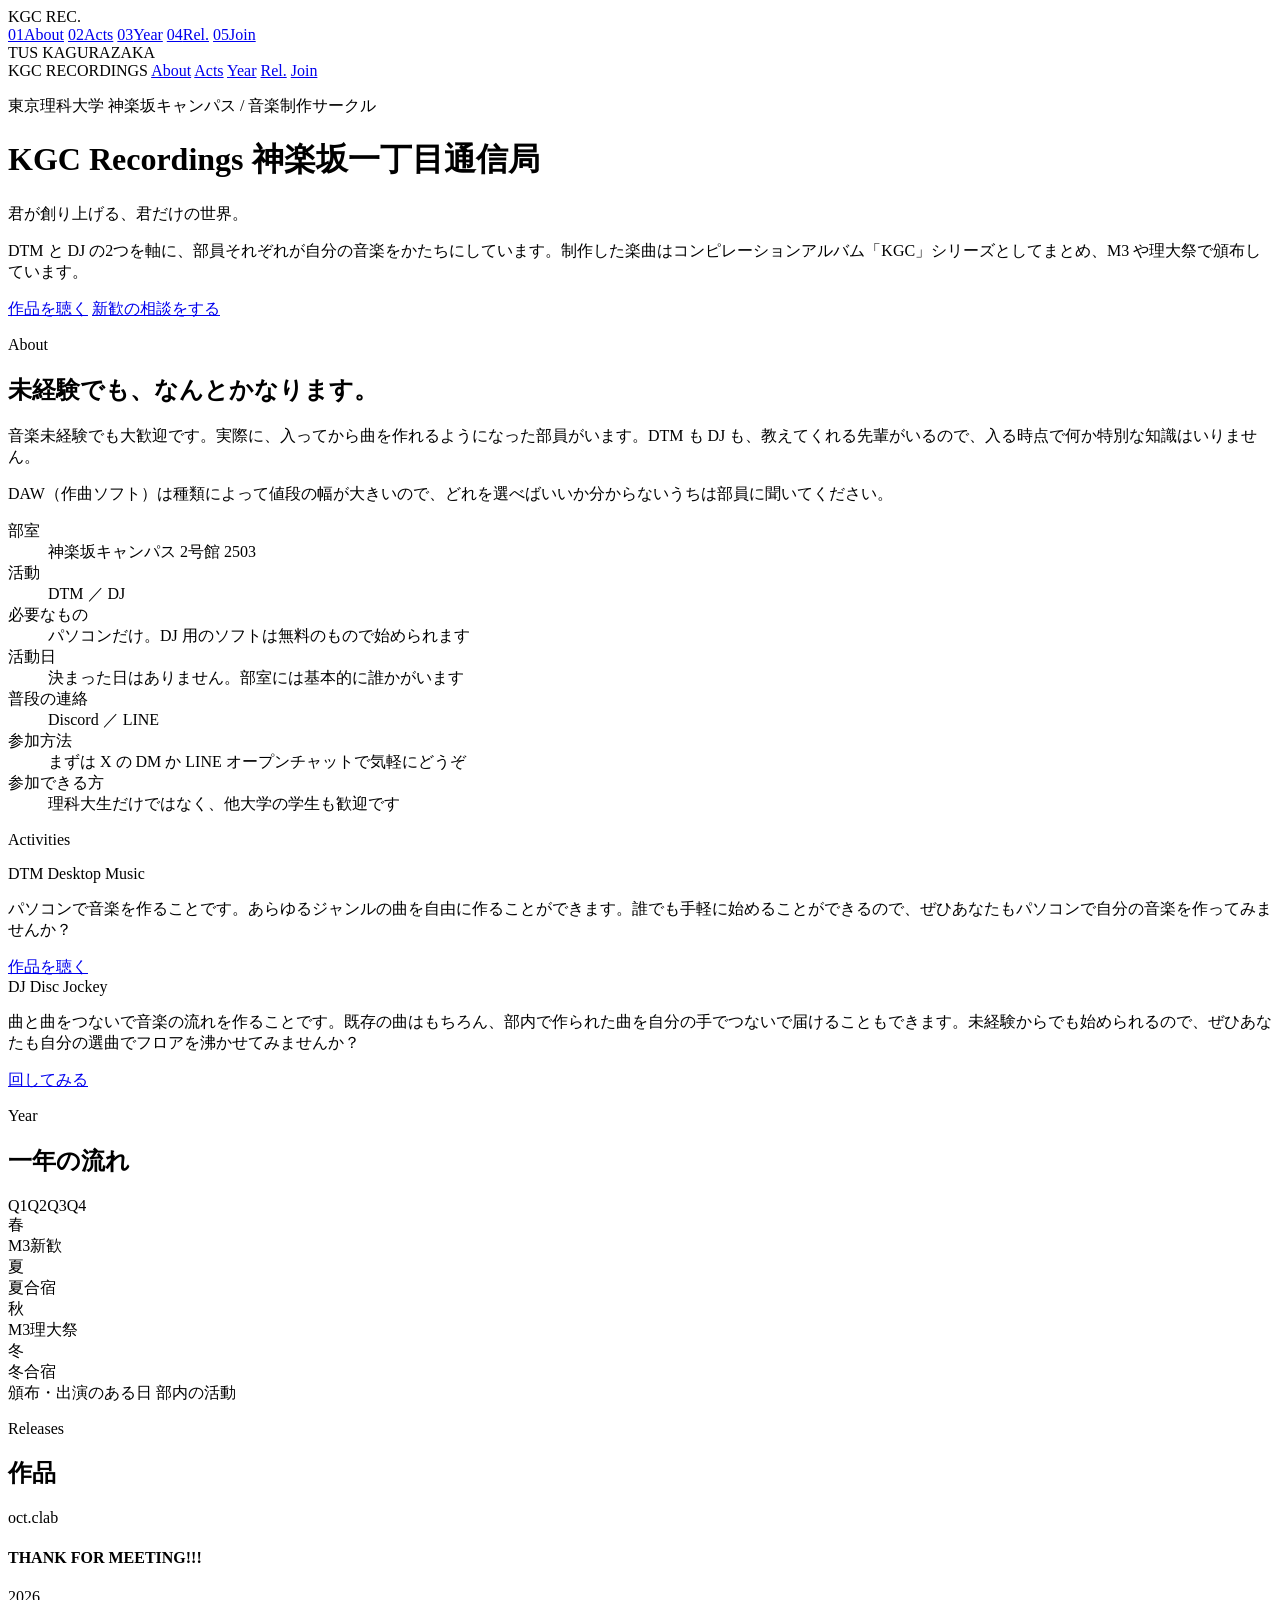
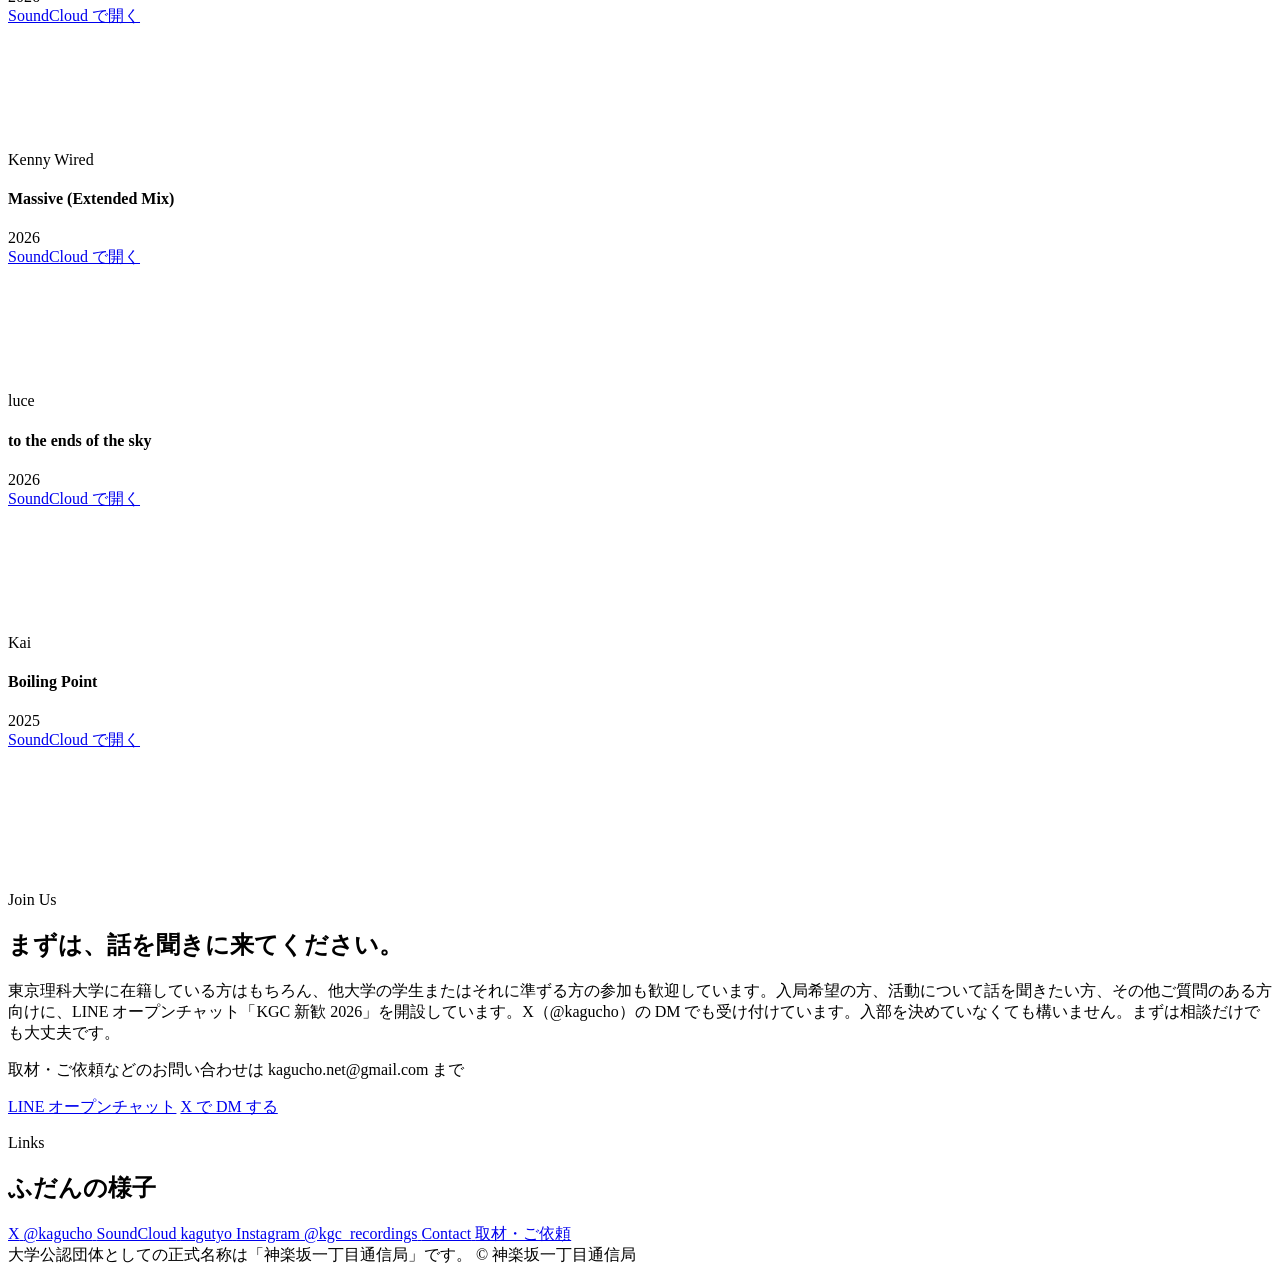
==== commit 06481db7: "About を表中心にし、X の DM でも参加相談できることを案内する About の本文に書いていた「必要なもの・活動日・普段の連絡」を表の行に移し、 本文は未経験でも大丈夫なことと DAW 選び" ====
--- a/docs/index.html
+++ b/docs/index.html
@@ -94,33 +94,47 @@
   <section class="band" id="about">
     <div class="wrap">
       <p class="eyebrow reveal">About</p>
-      <h2 class="reveal">未経験でも、なんとかなります。</h2>
+      <h2 class="reveal"><span class="ph">未経験でも、</span><span class="ph">なんとかなります。</span></h2>
       <div class="about-grid">
         <div class="prose sub reveal"><p>音楽未経験でも大歓迎です。実際に、入ってから曲を作れるようになった部員がいます。DTM も DJ も、教えてくれる先輩がいるので、入る時点で何か特別な知識はいりません。</p>
-<p>必要なものはパソコンだけです。あとは DTM なら DAW（作曲ソフト）、DJ なら DJ 用のソフトを入れることになります。DJ 用のソフトは無料のもので始められます。DAW は種類によって値段の幅が大きいので、どれを選べばいいか分からないうちは部員に聞いてください。使い方も含めて、はじめの一歩は丁寧に教えます。</p>
-<p>活動は不定期で、週に何回集まるといった決まりはありません。部室には基本的に誰かがいるので、都合のいいときに顔を出せます。普段のやりとりは Discord、LINE で行っています。</p>
+<p>DAW（作曲ソフト）は種類によって値段の幅が大きいので、どれを選べばいいか分からないうちは部員に聞いてください。</p>
 </div>
         
         <dl class="facts reveal">
           
           <div class="fact">
             <dt>部室</dt>
-            <dd>神楽坂キャンパス 2号館 2503</dd>
+            <dd><span class="ph">神楽坂キャンパス 2号館 2503</span></dd>
           </div>
           
           <div class="fact">
             <dt>活動</dt>
-            <dd>DTM ／ DJ</dd>
+            <dd><span class="ph">DTM ／ DJ</span></dd>
+          </div>
+          
+          <div class="fact">
+            <dt>必要なもの</dt>
+            <dd><span class="ph">パソコンだけ。DJ 用のソフトは無料のもので始められます</span></dd>
+          </div>
+          
+          <div class="fact">
+            <dt>活動日</dt>
+            <dd><span class="ph">決まった日はありません。部室には基本的に誰かがいます</span></dd>
+          </div>
+          
+          <div class="fact">
+            <dt>普段の連絡</dt>
+            <dd><span class="ph">Discord ／ LINE</span></dd>
           </div>
           
           <div class="fact">
             <dt>参加方法</dt>
-            <dd>LINE オープンチャットで相談</dd>
+            <dd><span class="ph">まずは X の DM か LINE オープンチャットで気軽にどうぞ</span></dd>
           </div>
           
           <div class="fact">
             <dt>参加できる方</dt>
-            <dd>理科大生だけではなく、他大学の学生も歓迎です</dd>
+            <dd><span class="ph">理科大生だけではなく、</span><span class="ph">他大学の学生も歓迎です</span></dd>
           </div>
           
         </dl>
@@ -292,10 +306,10 @@
     <div class="wrap">
       <div class="join reveal">
         <p class="eyebrow">Join Us</p>
-        <h2>まずは、話を聞きに来てください。</h2>
+        <h2><span class="ph">まずは、</span><span class="ph">話を聞きに来てください。</span></h2>
         <div class="join-body">
           <div>
-            <div class="prose sub"><p>東京理科大学に在籍している方はもちろん、他大学の学生またはそれに準ずる方の参加も歓迎しています。入局希望の方、活動について話を聞きたい方、その他ご質問のある方向けに、LINE オープンチャット「KGC 新歓 2026」を開設しています。入部を決めていなくても構いません。まずは相談だけでも大丈夫です。</p>
+            <div class="prose sub"><p>東京理科大学に在籍している方はもちろん、他大学の学生またはそれに準ずる方の参加も歓迎しています。入局希望の方、活動について話を聞きたい方、その他ご質問のある方向けに、LINE オープンチャット「KGC 新歓 2026」を開設しています。X（@kagucho）の DM でも受け付けています。入部を決めていなくても構いません。まずは相談だけでも大丈夫です。</p>
 </div>
             <p class="join-note">取材・ご依頼などのお問い合わせは kagucho.net@gmail.com まで</p>
           </div>
@@ -303,6 +317,8 @@
           <div class="cta-row">
             
             <a class="btn btn-solid" href="https://line.me/ti/g2/e7szlQwki8Mr7lJrux6gZvzC-C4pSdI7YQljng"><span class="dot"></span>LINE オープンチャット</a>
+            
+            <a class="btn" href="https://x.com/kagucho">X で DM する</a>
             
           </div>
           
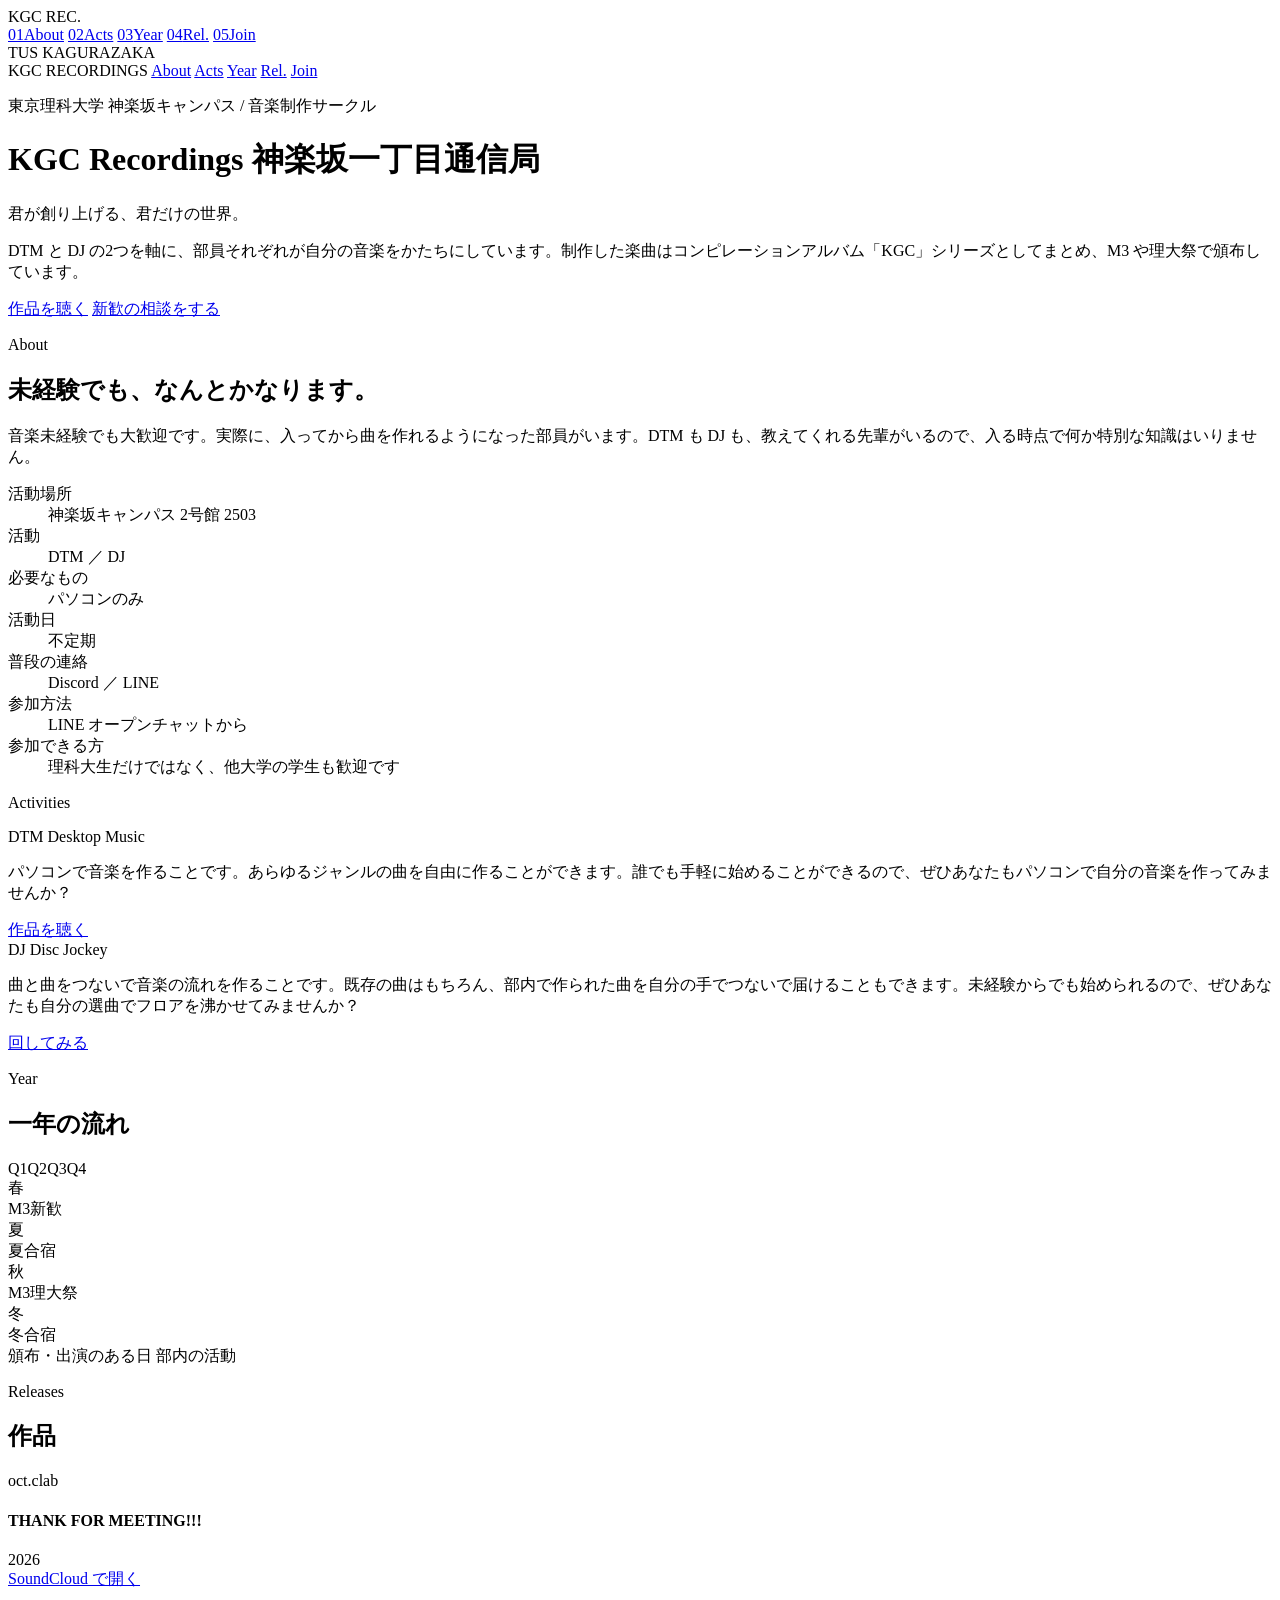
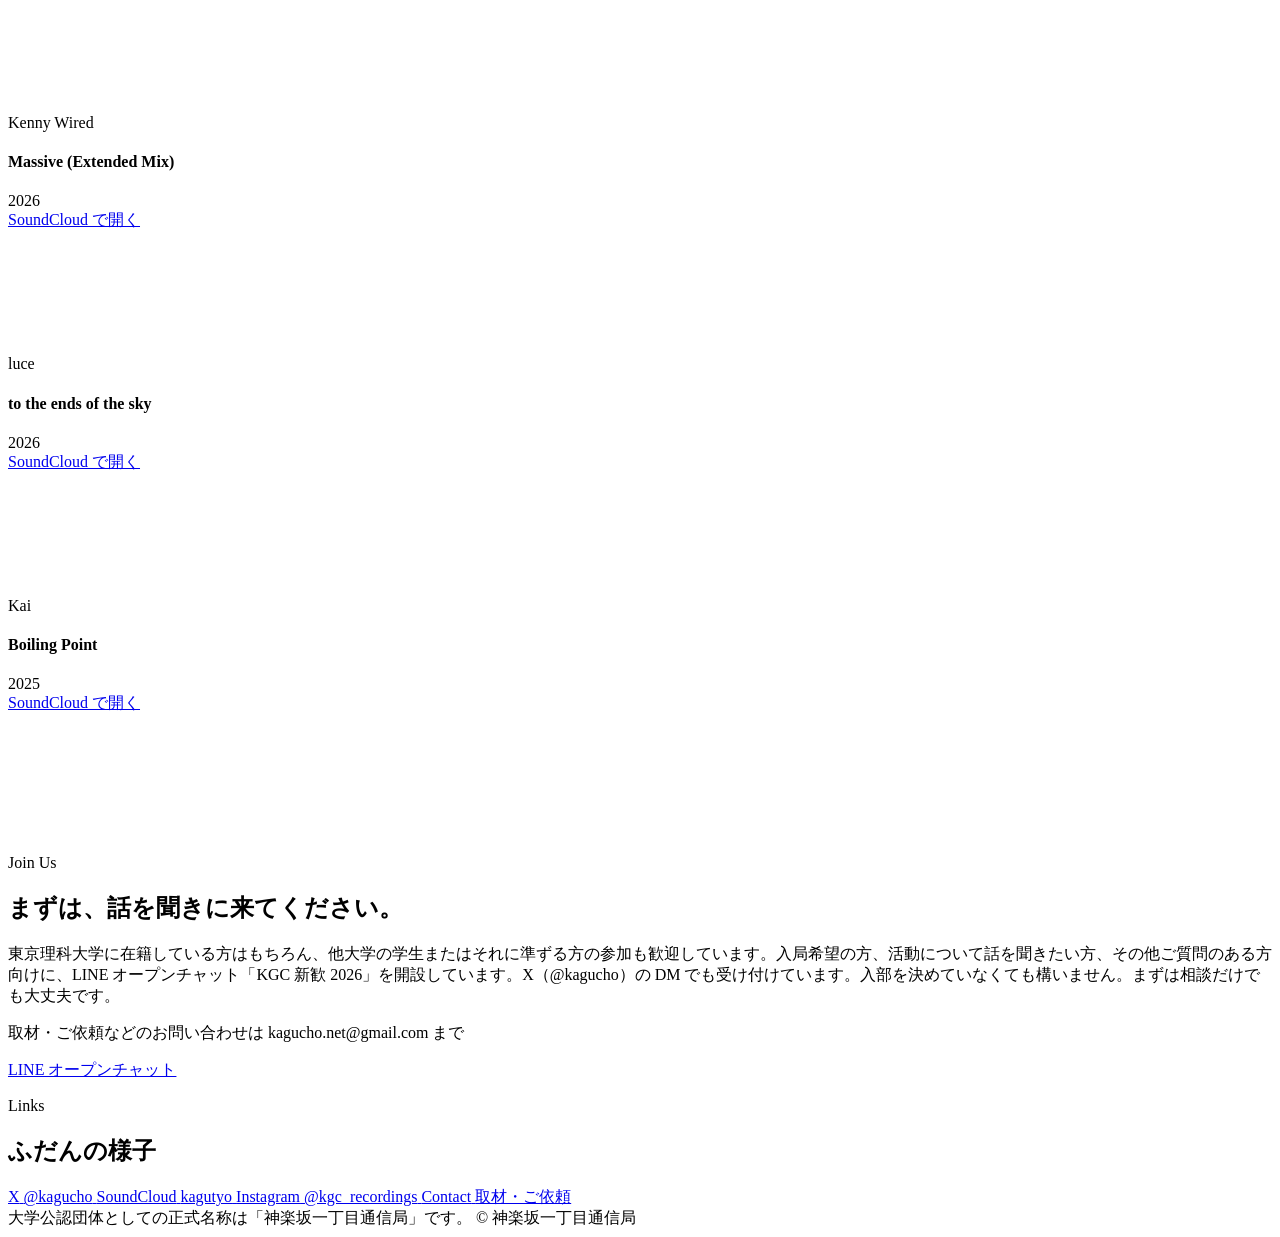
==== commit 00c3eb1f: "About の表の言い回しを短くし、X の DM ボタンを外す - About の本文から DAW 選びの一文を削除 - 表：「部室」を「活動場所」に。必要なもの「パソコンのみ」、活動日「不定期」、 " ====
--- a/docs/index.html
+++ b/docs/index.html
@@ -97,13 +97,12 @@
       <h2 class="reveal"><span class="ph">未経験でも、</span><span class="ph">なんとかなります。</span></h2>
       <div class="about-grid">
         <div class="prose sub reveal"><p>音楽未経験でも大歓迎です。実際に、入ってから曲を作れるようになった部員がいます。DTM も DJ も、教えてくれる先輩がいるので、入る時点で何か特別な知識はいりません。</p>
-<p>DAW（作曲ソフト）は種類によって値段の幅が大きいので、どれを選べばいいか分からないうちは部員に聞いてください。</p>
 </div>
         
         <dl class="facts reveal">
           
           <div class="fact">
-            <dt>部室</dt>
+            <dt>活動場所</dt>
             <dd><span class="ph">神楽坂キャンパス 2号館 2503</span></dd>
           </div>
           
@@ -114,12 +113,12 @@
           
           <div class="fact">
             <dt>必要なもの</dt>
-            <dd><span class="ph">パソコンだけ。DJ 用のソフトは無料のもので始められます</span></dd>
+            <dd><span class="ph">パソコンのみ</span></dd>
           </div>
           
           <div class="fact">
             <dt>活動日</dt>
-            <dd><span class="ph">決まった日はありません。部室には基本的に誰かがいます</span></dd>
+            <dd><span class="ph">不定期</span></dd>
           </div>
           
           <div class="fact">
@@ -129,7 +128,7 @@
           
           <div class="fact">
             <dt>参加方法</dt>
-            <dd><span class="ph">まずは X の DM か LINE オープンチャットで気軽にどうぞ</span></dd>
+            <dd><span class="ph">LINE オープンチャットから</span></dd>
           </div>
           
           <div class="fact">
@@ -318,8 +317,6 @@
             
             <a class="btn btn-solid" href="https://line.me/ti/g2/e7szlQwki8Mr7lJrux6gZvzC-C4pSdI7YQljng"><span class="dot"></span>LINE オープンチャット</a>
             
-            <a class="btn" href="https://x.com/kagucho">X で DM する</a>
-            
           </div>
           
         </div>
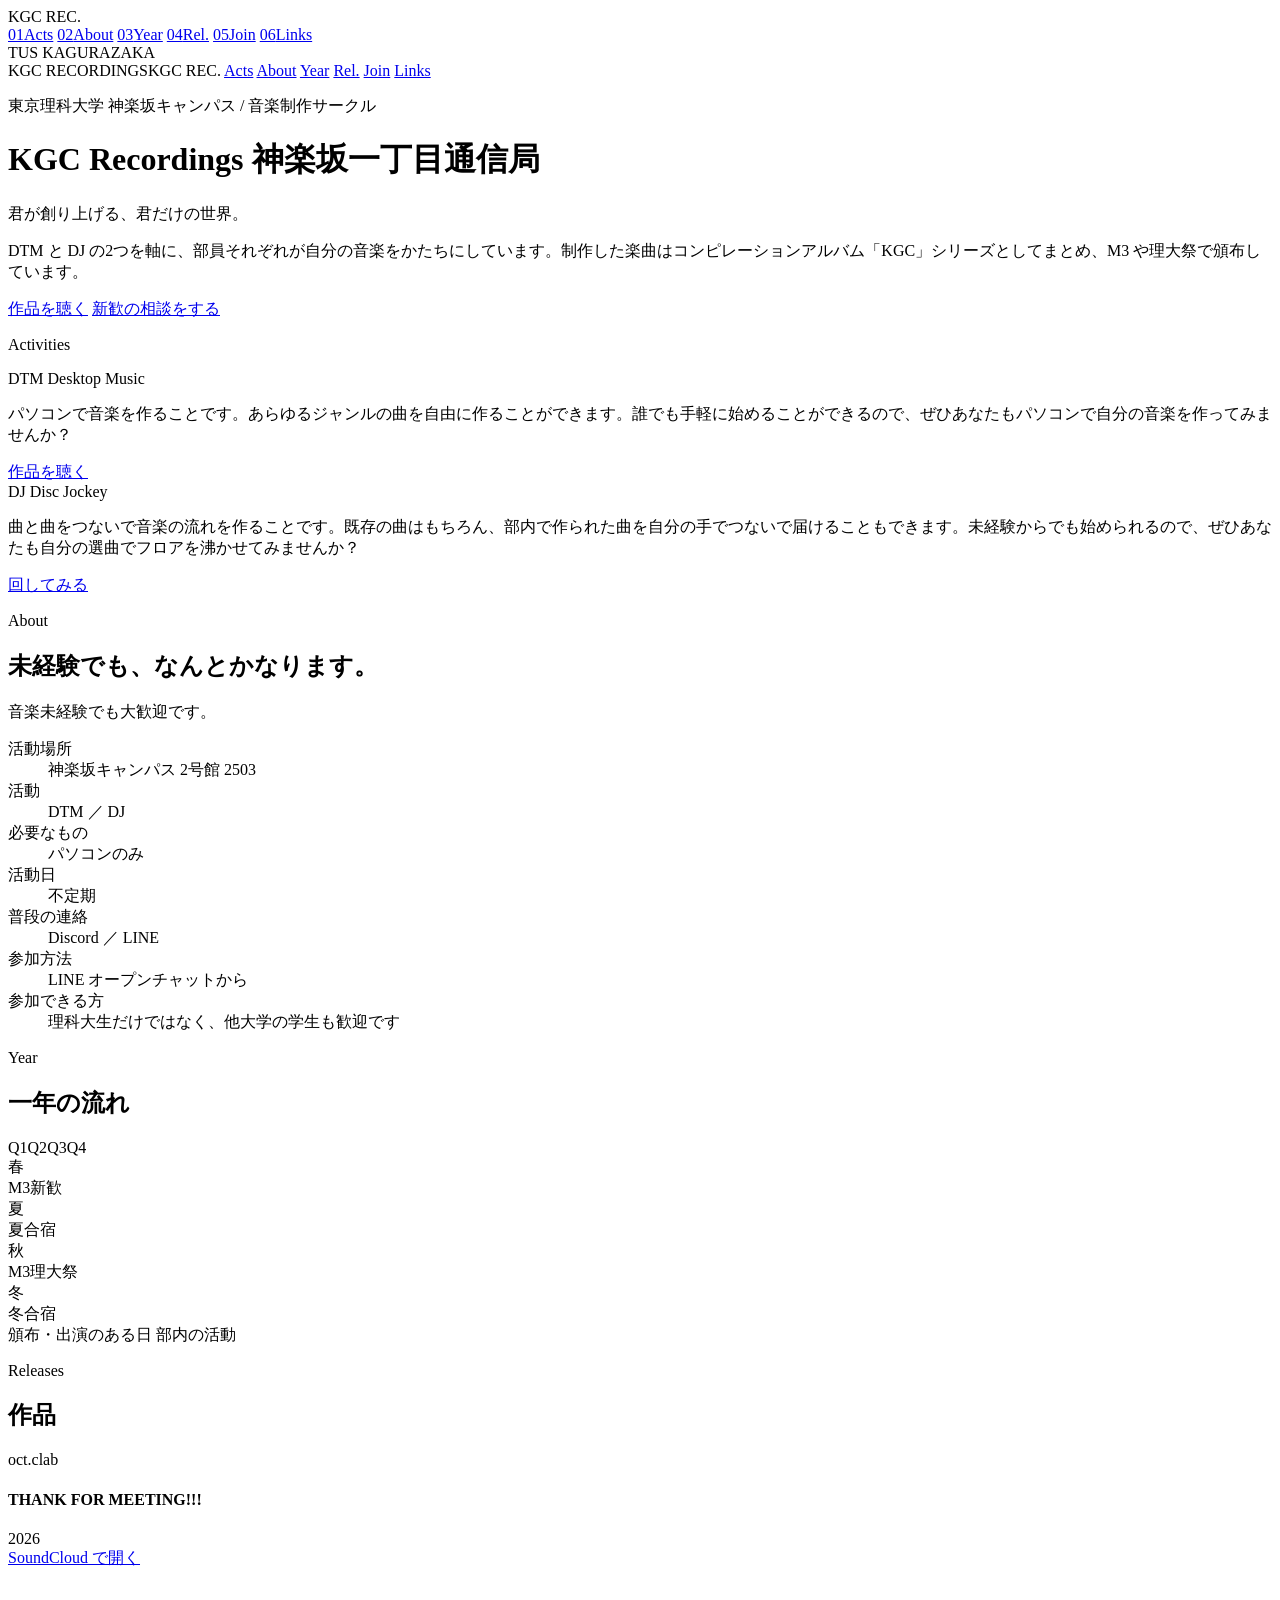
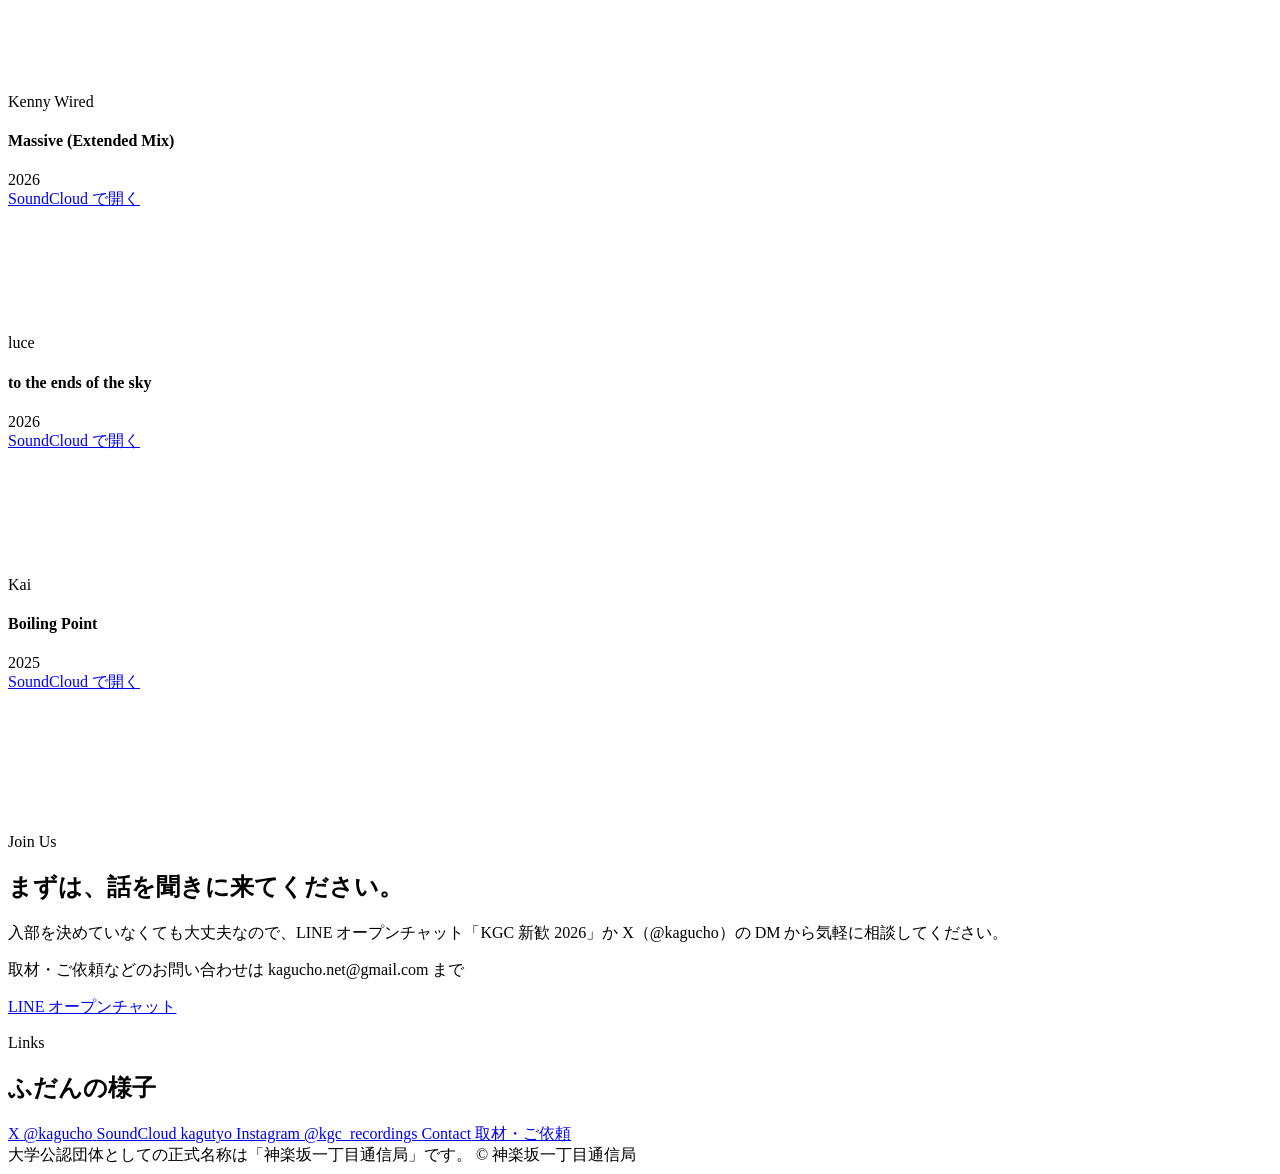
==== commit 88f1c296: "About と入部案内を一文にし、Activities を先頭に、メニューに Links を追加 - About：本文を「音楽未経験でも大歓迎です。」の一文に。表は本文の下に横幅いっぱいで置き、   " ====
--- a/docs/index.html
+++ b/docs/index.html
@@ -47,23 +47,25 @@
 <nav class="rail" aria-label="セクション">
   <div class="rail-mark">KGC REC.</div>
   <div class="rail-nav" id="railnav">
-    <a href="#about"><span class="n">01</span>About</a>
-    <a href="#activities"><span class="n">02</span>Acts</a>
+    <a href="#activities"><span class="n">01</span>Acts</a>
+    <a href="#about"><span class="n">02</span>About</a>
     <a href="#year"><span class="n">03</span>Year</a>
     <a href="#releases"><span class="n">04</span>Rel.</a>
     <a href="#join"><span class="n">05</span>Join</a>
+    <a href="#links"><span class="n">06</span>Links</a>
     
   </div>
   <div class="rail-mark">TUS KAGURAZAKA</div>
 </nav>
 
 <nav class="topbar" aria-label="セクション">
-  <span class="wm">KGC RECORDINGS</span>
+  <span class="wm"><span class="wm-full">KGC RECORDINGS</span><span class="wm-short">KGC REC.</span></span>
+  <a href="#activities">Acts</a>
   <a href="#about">About</a>
-  <a href="#activities">Acts</a>
   <a href="#year">Year</a>
   <a href="#releases">Rel.</a>
   <a href="#join">Join</a>
+  <a href="#links">Links</a>
   
 </nav>
 
@@ -91,56 +93,6 @@
       
     </div>
   </header>
-  <section class="band" id="about">
-    <div class="wrap">
-      <p class="eyebrow reveal">About</p>
-      <h2 class="reveal"><span class="ph">未経験でも、</span><span class="ph">なんとかなります。</span></h2>
-      <div class="about-grid">
-        <div class="prose sub reveal"><p>音楽未経験でも大歓迎です。実際に、入ってから曲を作れるようになった部員がいます。DTM も DJ も、教えてくれる先輩がいるので、入る時点で何か特別な知識はいりません。</p>
-</div>
-        
-        <dl class="facts reveal">
-          
-          <div class="fact">
-            <dt>活動場所</dt>
-            <dd><span class="ph">神楽坂キャンパス 2号館 2503</span></dd>
-          </div>
-          
-          <div class="fact">
-            <dt>活動</dt>
-            <dd><span class="ph">DTM ／ DJ</span></dd>
-          </div>
-          
-          <div class="fact">
-            <dt>必要なもの</dt>
-            <dd><span class="ph">パソコンのみ</span></dd>
-          </div>
-          
-          <div class="fact">
-            <dt>活動日</dt>
-            <dd><span class="ph">不定期</span></dd>
-          </div>
-          
-          <div class="fact">
-            <dt>普段の連絡</dt>
-            <dd><span class="ph">Discord ／ LINE</span></dd>
-          </div>
-          
-          <div class="fact">
-            <dt>参加方法</dt>
-            <dd><span class="ph">LINE オープンチャットから</span></dd>
-          </div>
-          
-          <div class="fact">
-            <dt>参加できる方</dt>
-            <dd><span class="ph">理科大生だけではなく、</span><span class="ph">他大学の学生も歓迎です</span></dd>
-          </div>
-          
-        </dl>
-        
-      </div>
-    </div>
-  </section>
   <section class="band" id="activities">
     <div class="wrap">
       <p class="eyebrow reveal">Activities</p>
@@ -165,6 +117,56 @@
 </div>
           <a class="btn" href="#join">回してみる</a>
         </article>
+        
+      </div>
+    </div>
+  </section>
+  <section class="band" id="about">
+    <div class="wrap">
+      <p class="eyebrow reveal">About</p>
+      <h2 class="reveal"><span class="ph">未経験でも、</span><span class="ph">なんとかなります。</span></h2>
+      <div class="about-grid">
+        <div class="prose sub reveal"><p>音楽未経験でも大歓迎です。</p>
+</div>
+        
+        <dl class="facts reveal">
+          
+          <div class="fact">
+            <dt>活動場所</dt>
+            <dd><span class="ph">神楽坂キャンパス 2号館 2503</span></dd>
+          </div>
+          
+          <div class="fact">
+            <dt>活動</dt>
+            <dd><span class="ph">DTM ／ DJ</span></dd>
+          </div>
+          
+          <div class="fact">
+            <dt>必要なもの</dt>
+            <dd><span class="ph">パソコンのみ</span></dd>
+          </div>
+          
+          <div class="fact">
+            <dt>活動日</dt>
+            <dd><span class="ph">不定期</span></dd>
+          </div>
+          
+          <div class="fact">
+            <dt>普段の連絡</dt>
+            <dd><span class="ph">Discord ／ LINE</span></dd>
+          </div>
+          
+          <div class="fact">
+            <dt>参加方法</dt>
+            <dd><span class="ph">LINE オープンチャットから</span></dd>
+          </div>
+          
+          <div class="fact">
+            <dt>参加できる方</dt>
+            <dd><span class="ph">理科大生だけではなく、</span><span class="ph">他大学の学生も歓迎です</span></dd>
+          </div>
+          
+        </dl>
         
       </div>
     </div>
@@ -308,7 +310,7 @@
         <h2><span class="ph">まずは、</span><span class="ph">話を聞きに来てください。</span></h2>
         <div class="join-body">
           <div>
-            <div class="prose sub"><p>東京理科大学に在籍している方はもちろん、他大学の学生またはそれに準ずる方の参加も歓迎しています。入局希望の方、活動について話を聞きたい方、その他ご質問のある方向けに、LINE オープンチャット「KGC 新歓 2026」を開設しています。X（@kagucho）の DM でも受け付けています。入部を決めていなくても構いません。まずは相談だけでも大丈夫です。</p>
+            <div class="prose sub"><p>入部を決めていなくても大丈夫なので、LINE オープンチャット「KGC 新歓 2026」か X（@kagucho）の DM から気軽に相談してください。</p>
 </div>
             <p class="join-note">取材・ご依頼などのお問い合わせは kagucho.net@gmail.com まで</p>
           </div>
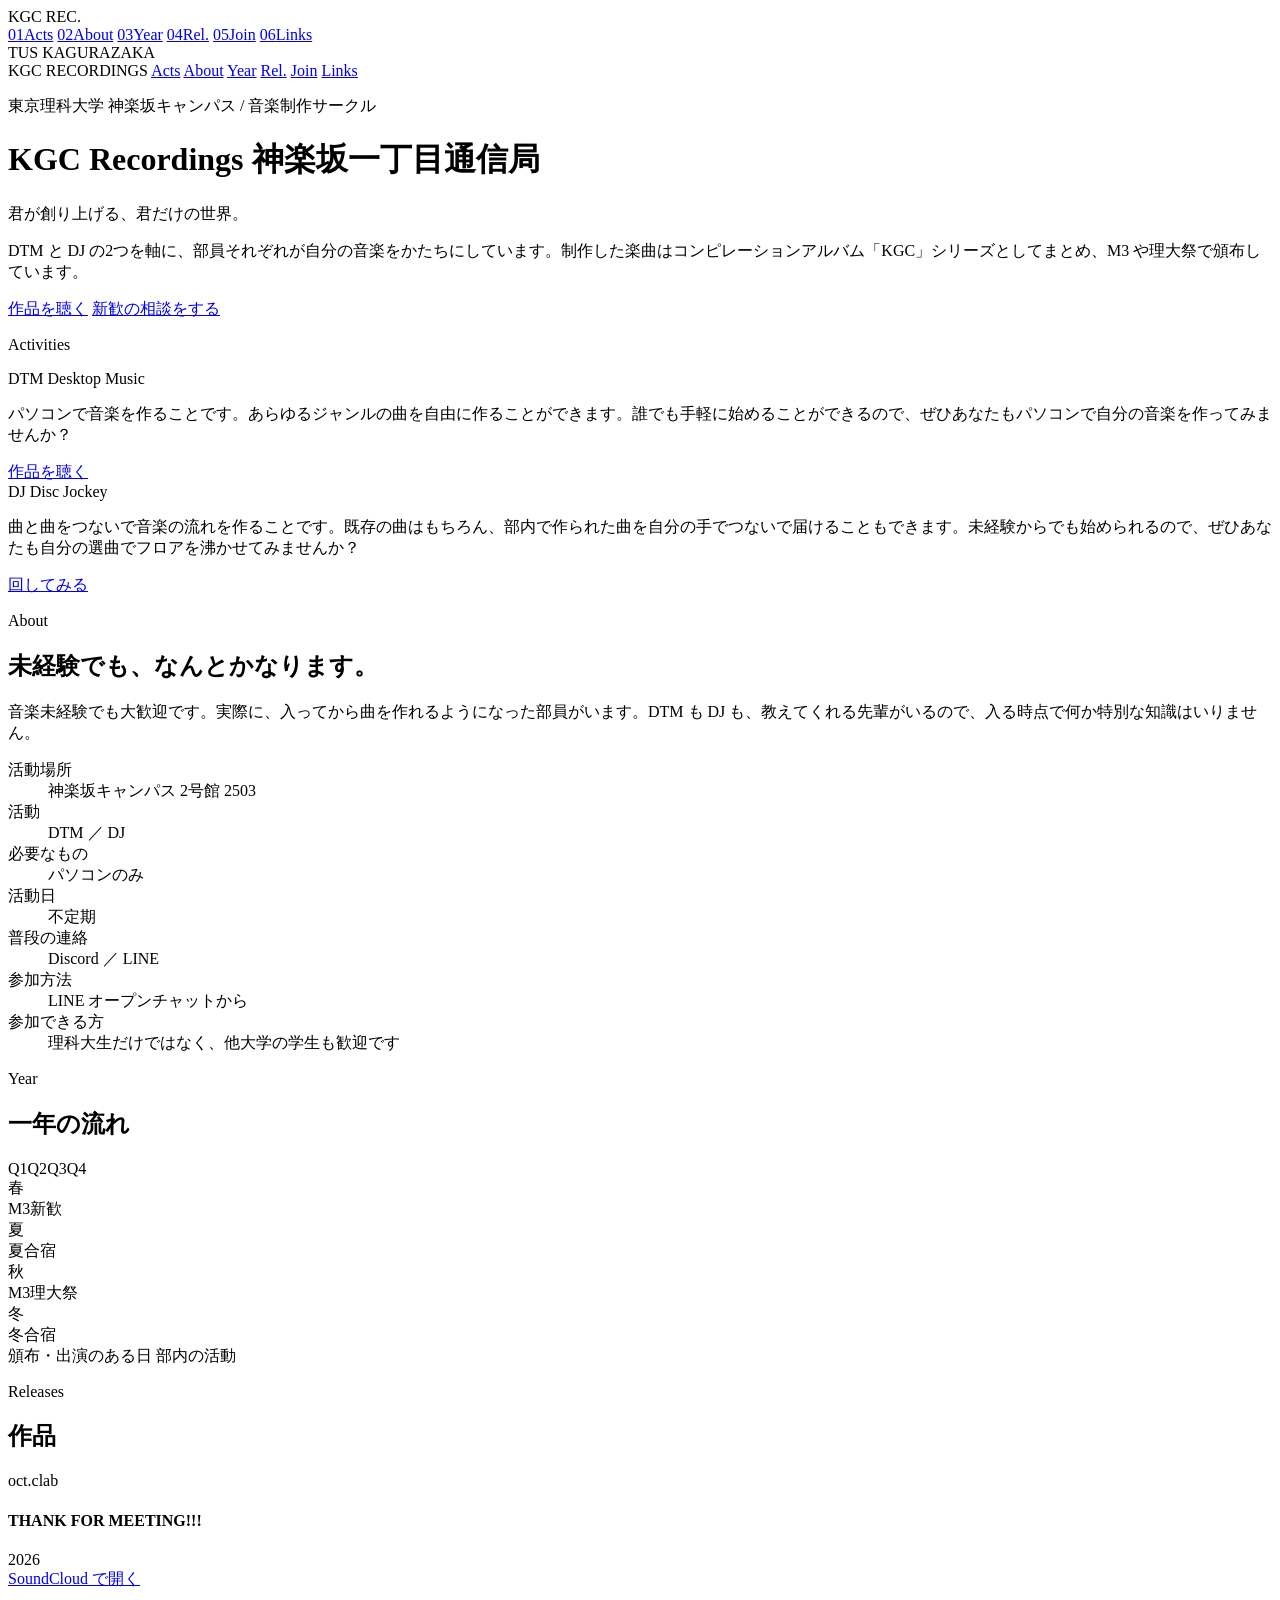
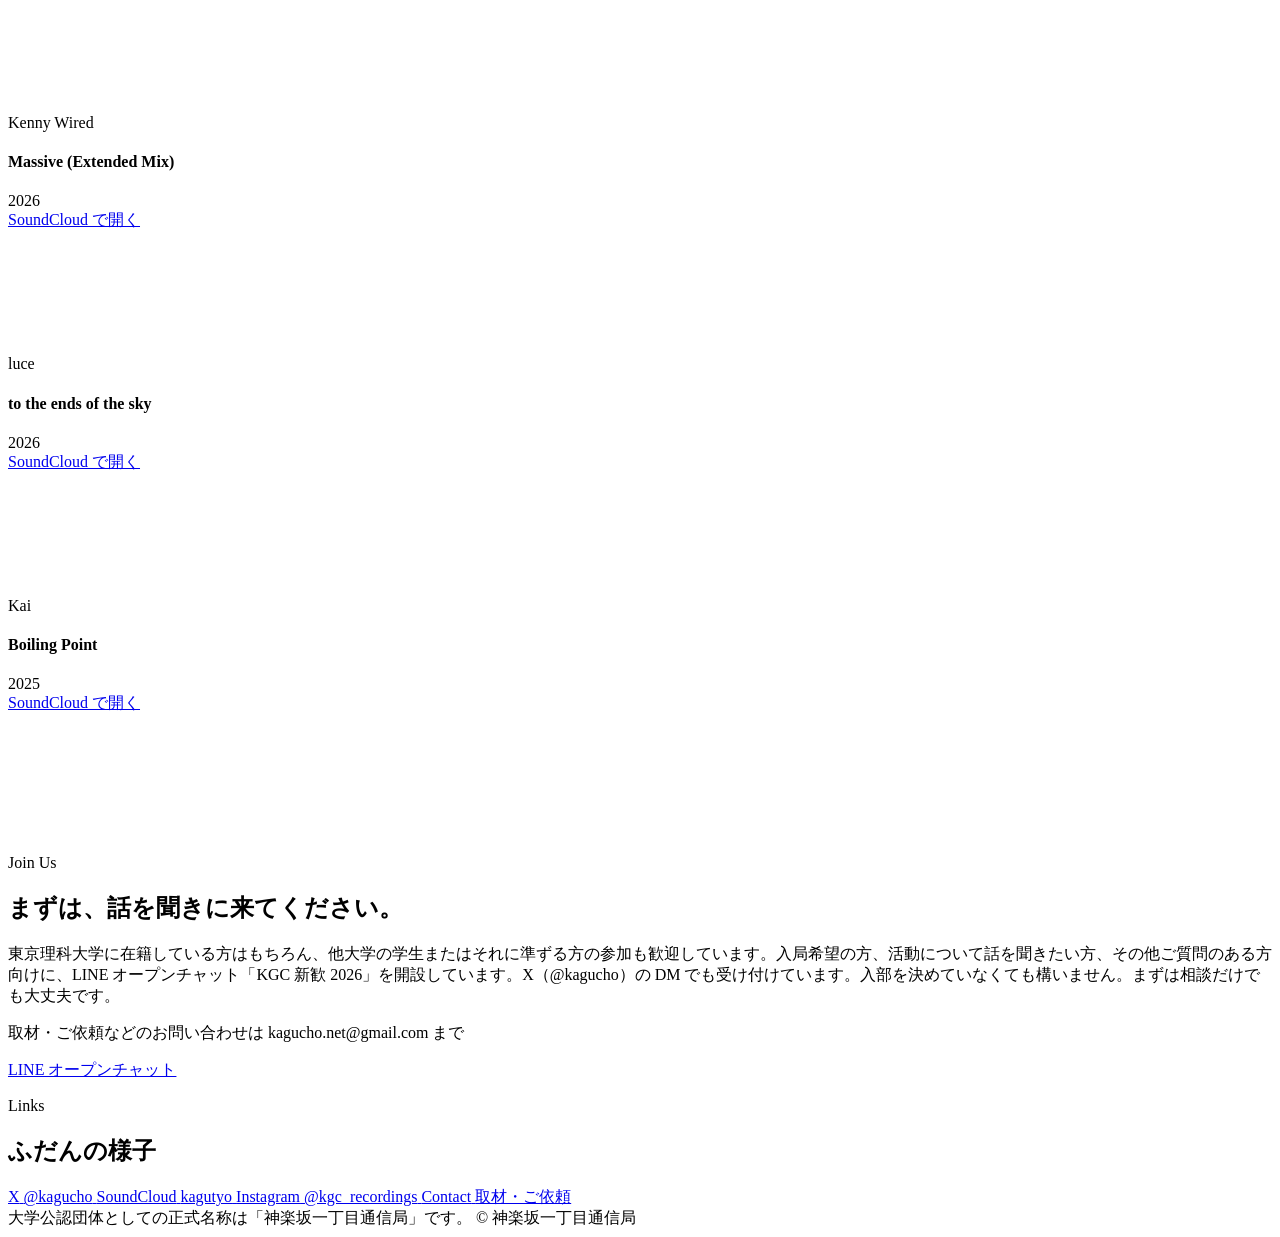
==== commit f5b249da: "About と入部案内の文章を戻し、スマホで見出しを1行に・メニューの文字を小さく - About・入部案内の本文を、一文にする前の文章に戻した - スマホでは「未経験でも、なんとかなります。」「まず" ====
--- a/docs/index.html
+++ b/docs/index.html
@@ -59,7 +59,7 @@
 </nav>
 
 <nav class="topbar" aria-label="セクション">
-  <span class="wm"><span class="wm-full">KGC RECORDINGS</span><span class="wm-short">KGC REC.</span></span>
+  <span class="wm">KGC RECORDINGS</span>
   <a href="#activities">Acts</a>
   <a href="#about">About</a>
   <a href="#year">Year</a>
@@ -124,9 +124,9 @@
   <section class="band" id="about">
     <div class="wrap">
       <p class="eyebrow reveal">About</p>
-      <h2 class="reveal"><span class="ph">未経験でも、</span><span class="ph">なんとかなります。</span></h2>
+      <h2 class="reveal h-fit" style="--len:15"><span class="ph">未経験でも、</span><span class="ph">なんとかなります。</span></h2>
       <div class="about-grid">
-        <div class="prose sub reveal"><p>音楽未経験でも大歓迎です。</p>
+        <div class="prose sub reveal"><p>音楽未経験でも大歓迎です。実際に、入ってから曲を作れるようになった部員がいます。DTM も DJ も、教えてくれる先輩がいるので、入る時点で何か特別な知識はいりません。</p>
 </div>
         
         <dl class="facts reveal">
@@ -307,10 +307,10 @@
     <div class="wrap">
       <div class="join reveal">
         <p class="eyebrow">Join Us</p>
-        <h2><span class="ph">まずは、</span><span class="ph">話を聞きに来てください。</span></h2>
+        <h2 class="h-fit" style="--len:16"><span class="ph">まずは、</span><span class="ph">話を聞きに来てください。</span></h2>
         <div class="join-body">
           <div>
-            <div class="prose sub"><p>入部を決めていなくても大丈夫なので、LINE オープンチャット「KGC 新歓 2026」か X（@kagucho）の DM から気軽に相談してください。</p>
+            <div class="prose sub"><p>東京理科大学に在籍している方はもちろん、他大学の学生またはそれに準ずる方の参加も歓迎しています。入局希望の方、活動について話を聞きたい方、その他ご質問のある方向けに、LINE オープンチャット「KGC 新歓 2026」を開設しています。X（@kagucho）の DM でも受け付けています。入部を決めていなくても構いません。まずは相談だけでも大丈夫です。</p>
 </div>
             <p class="join-note">取材・ご依頼などのお問い合わせは kagucho.net@gmail.com まで</p>
           </div>
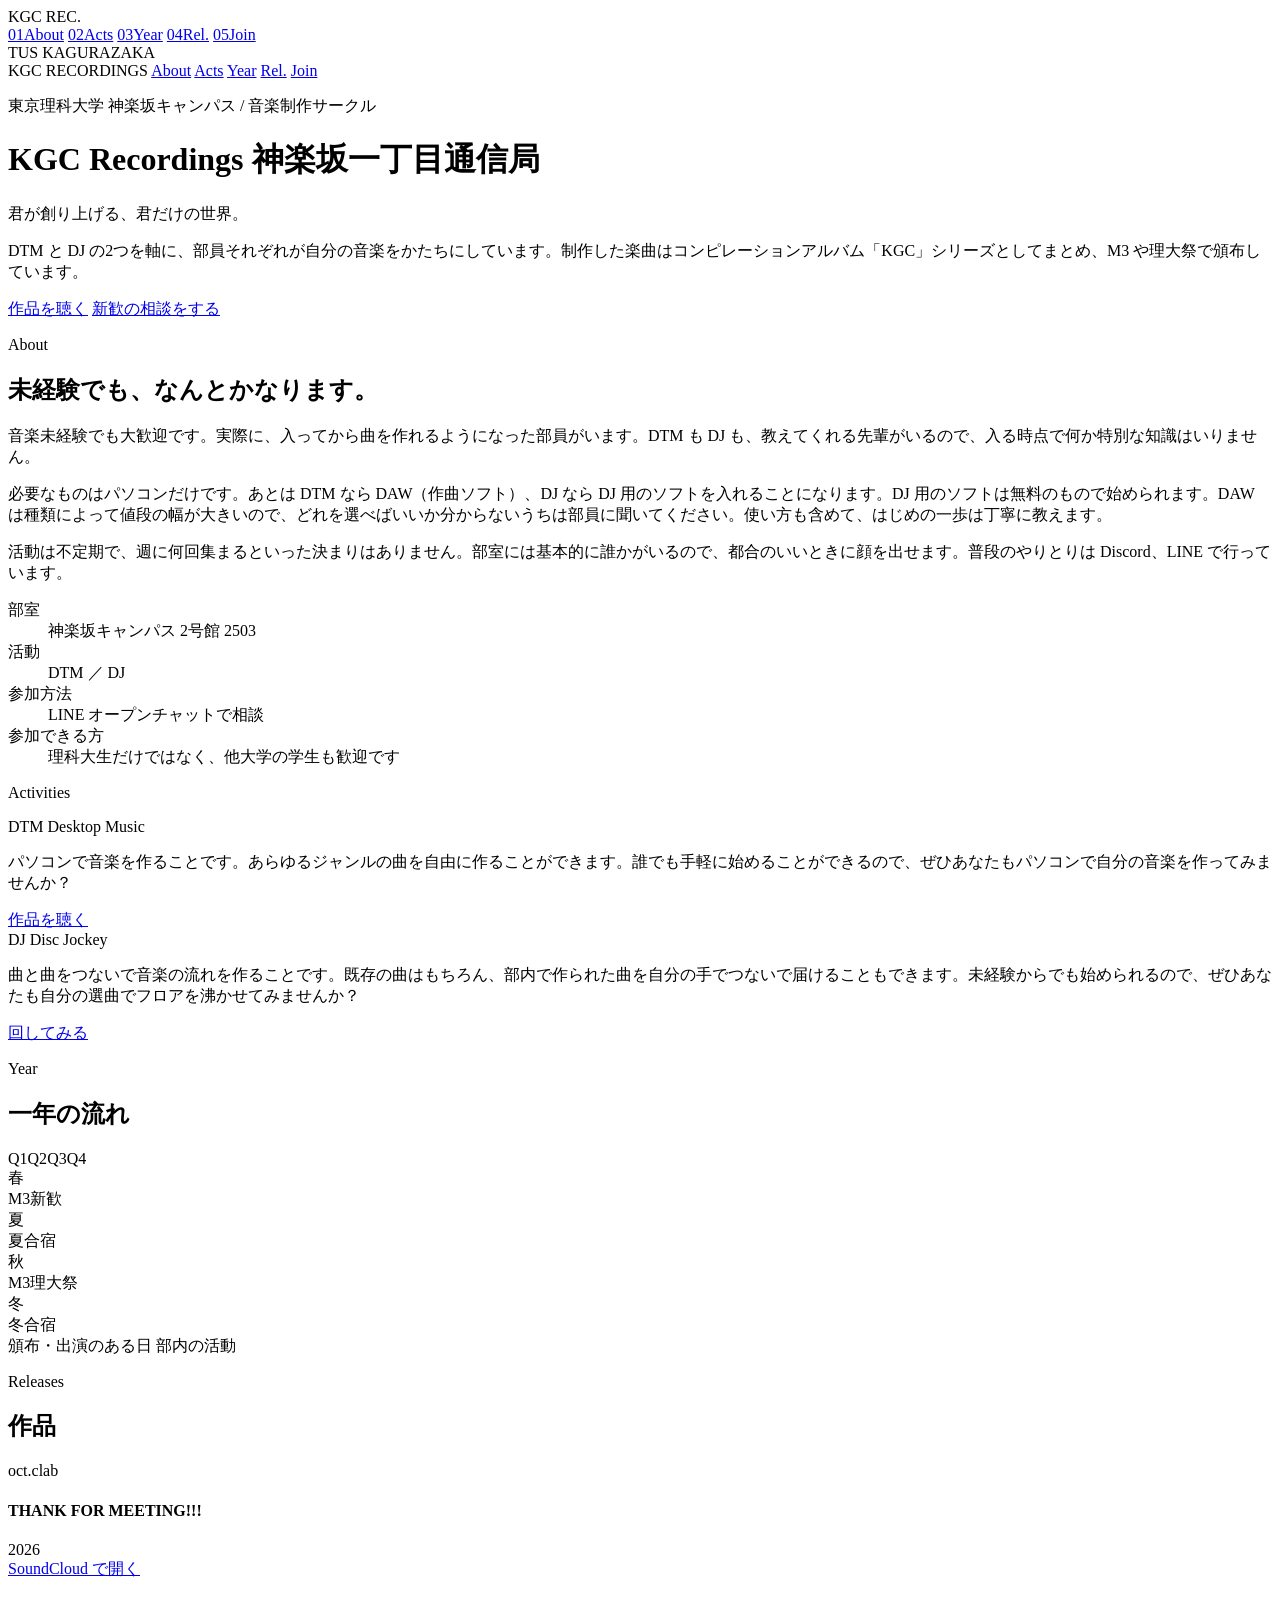
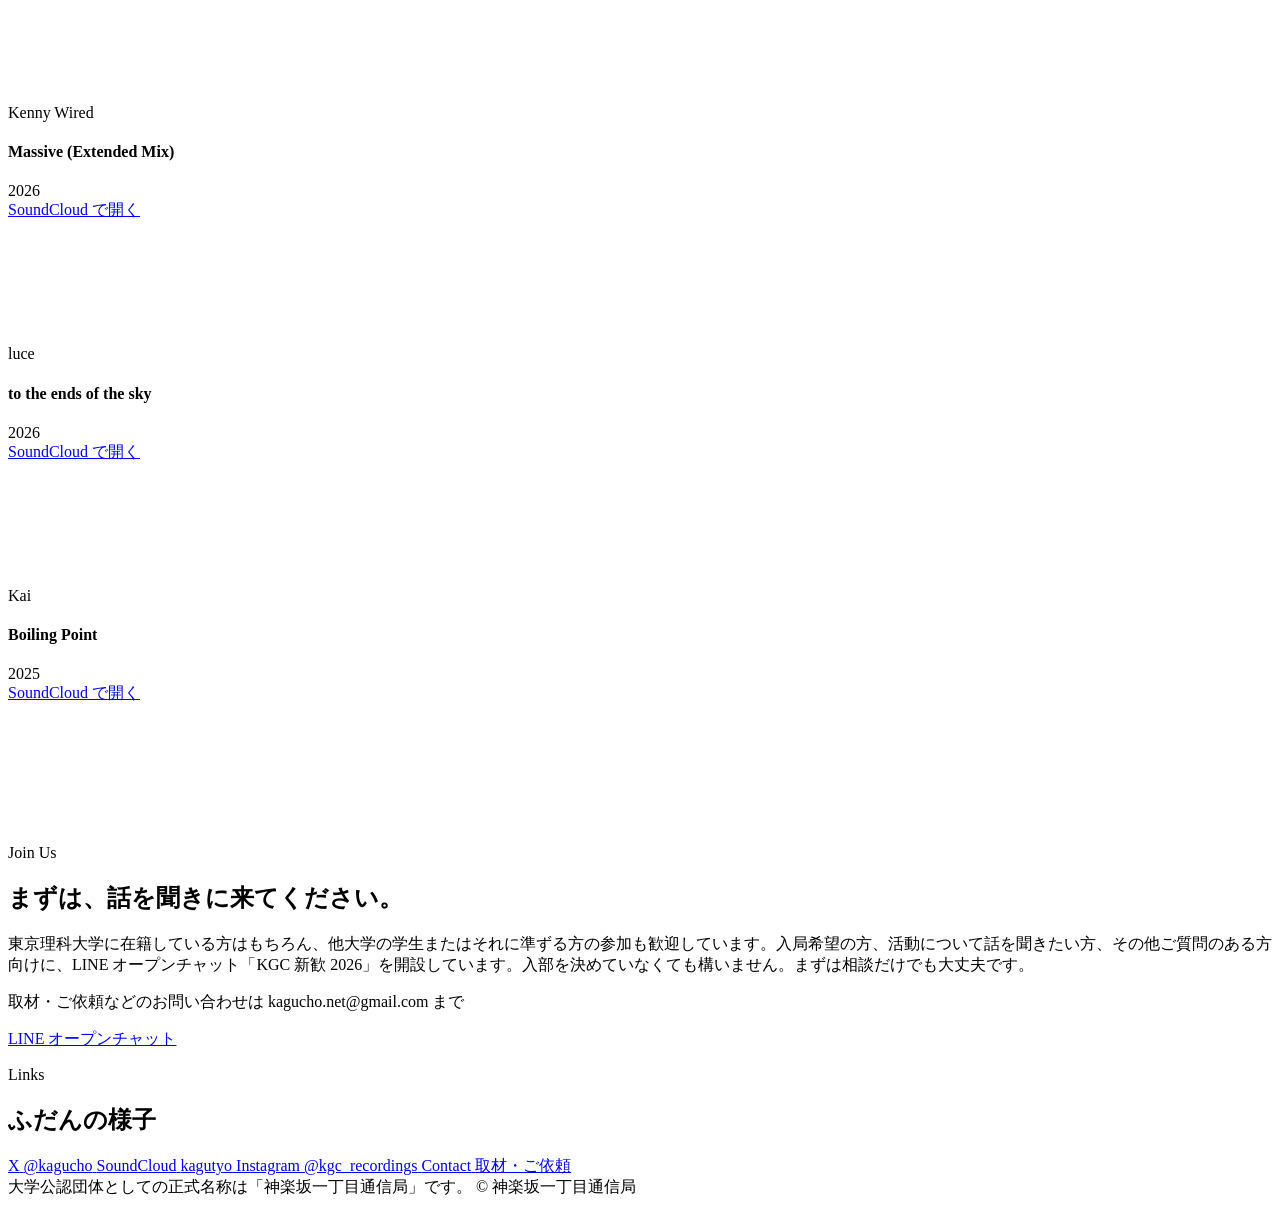
==== commit d4abc14c: "Merge pull request #18 from GoodWoodJP/master サイトを刷新（デザイン一新・部員作品の掲載・運営ドキュメント整備）" ====
--- a/docs/index.html
+++ b/docs/index.html
@@ -47,12 +47,11 @@
 <nav class="rail" aria-label="セクション">
   <div class="rail-mark">KGC REC.</div>
   <div class="rail-nav" id="railnav">
-    <a href="#activities"><span class="n">01</span>Acts</a>
-    <a href="#about"><span class="n">02</span>About</a>
+    <a href="#about"><span class="n">01</span>About</a>
+    <a href="#activities"><span class="n">02</span>Acts</a>
     <a href="#year"><span class="n">03</span>Year</a>
     <a href="#releases"><span class="n">04</span>Rel.</a>
     <a href="#join"><span class="n">05</span>Join</a>
-    <a href="#links"><span class="n">06</span>Links</a>
     
   </div>
   <div class="rail-mark">TUS KAGURAZAKA</div>
@@ -60,12 +59,11 @@
 
 <nav class="topbar" aria-label="セクション">
   <span class="wm">KGC RECORDINGS</span>
+  <a href="#about">About</a>
   <a href="#activities">Acts</a>
-  <a href="#about">About</a>
   <a href="#year">Year</a>
   <a href="#releases">Rel.</a>
   <a href="#join">Join</a>
-  <a href="#links">Links</a>
   
 </nav>
 
@@ -93,6 +91,43 @@
       
     </div>
   </header>
+  <section class="band" id="about">
+    <div class="wrap">
+      <p class="eyebrow reveal">About</p>
+      <h2 class="reveal">未経験でも、なんとかなります。</h2>
+      <div class="about-grid">
+        <div class="prose sub reveal"><p>音楽未経験でも大歓迎です。実際に、入ってから曲を作れるようになった部員がいます。DTM も DJ も、教えてくれる先輩がいるので、入る時点で何か特別な知識はいりません。</p>
+<p>必要なものはパソコンだけです。あとは DTM なら DAW（作曲ソフト）、DJ なら DJ 用のソフトを入れることになります。DJ 用のソフトは無料のもので始められます。DAW は種類によって値段の幅が大きいので、どれを選べばいいか分からないうちは部員に聞いてください。使い方も含めて、はじめの一歩は丁寧に教えます。</p>
+<p>活動は不定期で、週に何回集まるといった決まりはありません。部室には基本的に誰かがいるので、都合のいいときに顔を出せます。普段のやりとりは Discord、LINE で行っています。</p>
+</div>
+        
+        <dl class="facts reveal">
+          
+          <div class="fact">
+            <dt>部室</dt>
+            <dd>神楽坂キャンパス 2号館 2503</dd>
+          </div>
+          
+          <div class="fact">
+            <dt>活動</dt>
+            <dd>DTM ／ DJ</dd>
+          </div>
+          
+          <div class="fact">
+            <dt>参加方法</dt>
+            <dd>LINE オープンチャットで相談</dd>
+          </div>
+          
+          <div class="fact">
+            <dt>参加できる方</dt>
+            <dd>理科大生だけではなく、他大学の学生も歓迎です</dd>
+          </div>
+          
+        </dl>
+        
+      </div>
+    </div>
+  </section>
   <section class="band" id="activities">
     <div class="wrap">
       <p class="eyebrow reveal">Activities</p>
@@ -117,56 +152,6 @@
 </div>
           <a class="btn" href="#join">回してみる</a>
         </article>
-        
-      </div>
-    </div>
-  </section>
-  <section class="band" id="about">
-    <div class="wrap">
-      <p class="eyebrow reveal">About</p>
-      <h2 class="reveal h-fit" style="--len:15"><span class="ph">未経験でも、</span><span class="ph">なんとかなります。</span></h2>
-      <div class="about-grid">
-        <div class="prose sub reveal"><p>音楽未経験でも大歓迎です。実際に、入ってから曲を作れるようになった部員がいます。DTM も DJ も、教えてくれる先輩がいるので、入る時点で何か特別な知識はいりません。</p>
-</div>
-        
-        <dl class="facts reveal">
-          
-          <div class="fact">
-            <dt>活動場所</dt>
-            <dd><span class="ph">神楽坂キャンパス 2号館 2503</span></dd>
-          </div>
-          
-          <div class="fact">
-            <dt>活動</dt>
-            <dd><span class="ph">DTM ／ DJ</span></dd>
-          </div>
-          
-          <div class="fact">
-            <dt>必要なもの</dt>
-            <dd><span class="ph">パソコンのみ</span></dd>
-          </div>
-          
-          <div class="fact">
-            <dt>活動日</dt>
-            <dd><span class="ph">不定期</span></dd>
-          </div>
-          
-          <div class="fact">
-            <dt>普段の連絡</dt>
-            <dd><span class="ph">Discord ／ LINE</span></dd>
-          </div>
-          
-          <div class="fact">
-            <dt>参加方法</dt>
-            <dd><span class="ph">LINE オープンチャットから</span></dd>
-          </div>
-          
-          <div class="fact">
-            <dt>参加できる方</dt>
-            <dd><span class="ph">理科大生だけではなく、</span><span class="ph">他大学の学生も歓迎です</span></dd>
-          </div>
-          
-        </dl>
         
       </div>
     </div>
@@ -307,10 +292,10 @@
     <div class="wrap">
       <div class="join reveal">
         <p class="eyebrow">Join Us</p>
-        <h2 class="h-fit" style="--len:16"><span class="ph">まずは、</span><span class="ph">話を聞きに来てください。</span></h2>
+        <h2>まずは、話を聞きに来てください。</h2>
         <div class="join-body">
           <div>
-            <div class="prose sub"><p>東京理科大学に在籍している方はもちろん、他大学の学生またはそれに準ずる方の参加も歓迎しています。入局希望の方、活動について話を聞きたい方、その他ご質問のある方向けに、LINE オープンチャット「KGC 新歓 2026」を開設しています。X（@kagucho）の DM でも受け付けています。入部を決めていなくても構いません。まずは相談だけでも大丈夫です。</p>
+            <div class="prose sub"><p>東京理科大学に在籍している方はもちろん、他大学の学生またはそれに準ずる方の参加も歓迎しています。入局希望の方、活動について話を聞きたい方、その他ご質問のある方向けに、LINE オープンチャット「KGC 新歓 2026」を開設しています。入部を決めていなくても構いません。まずは相談だけでも大丈夫です。</p>
 </div>
             <p class="join-note">取材・ご依頼などのお問い合わせは kagucho.net@gmail.com まで</p>
           </div>
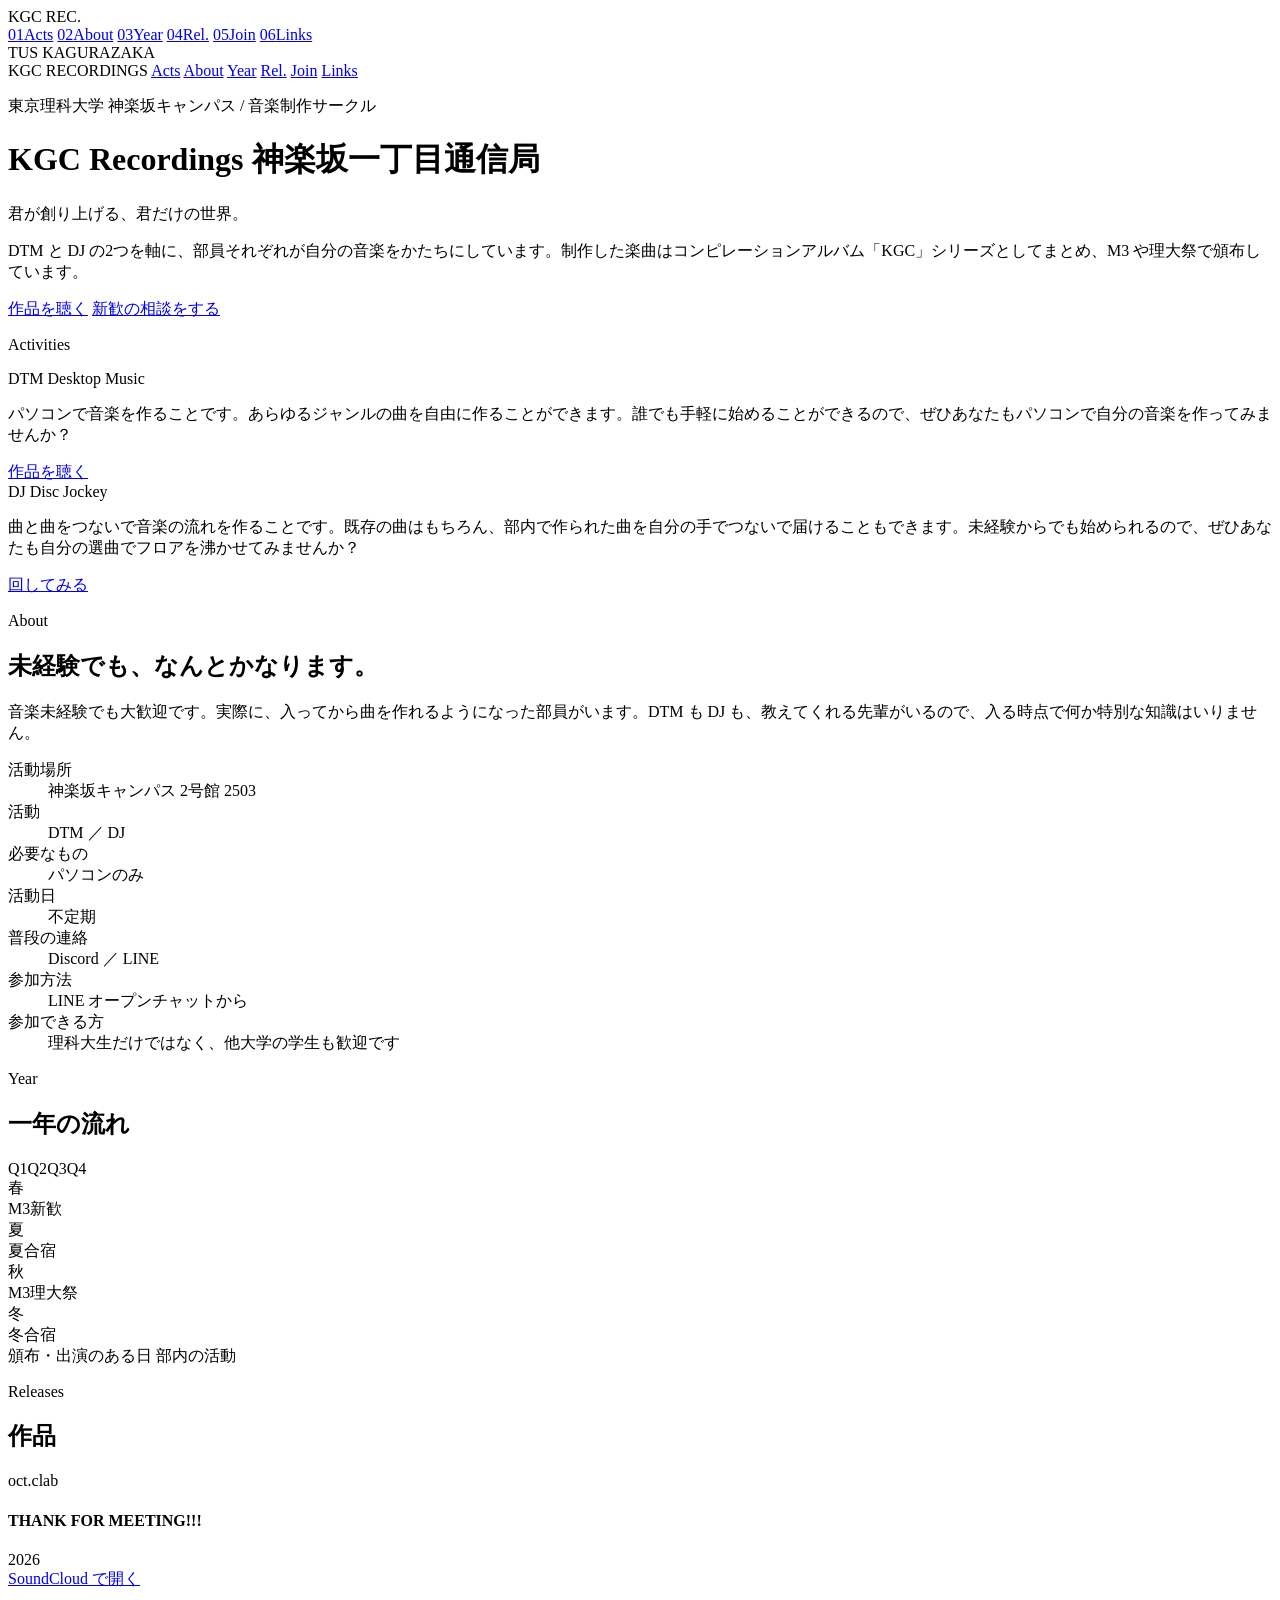
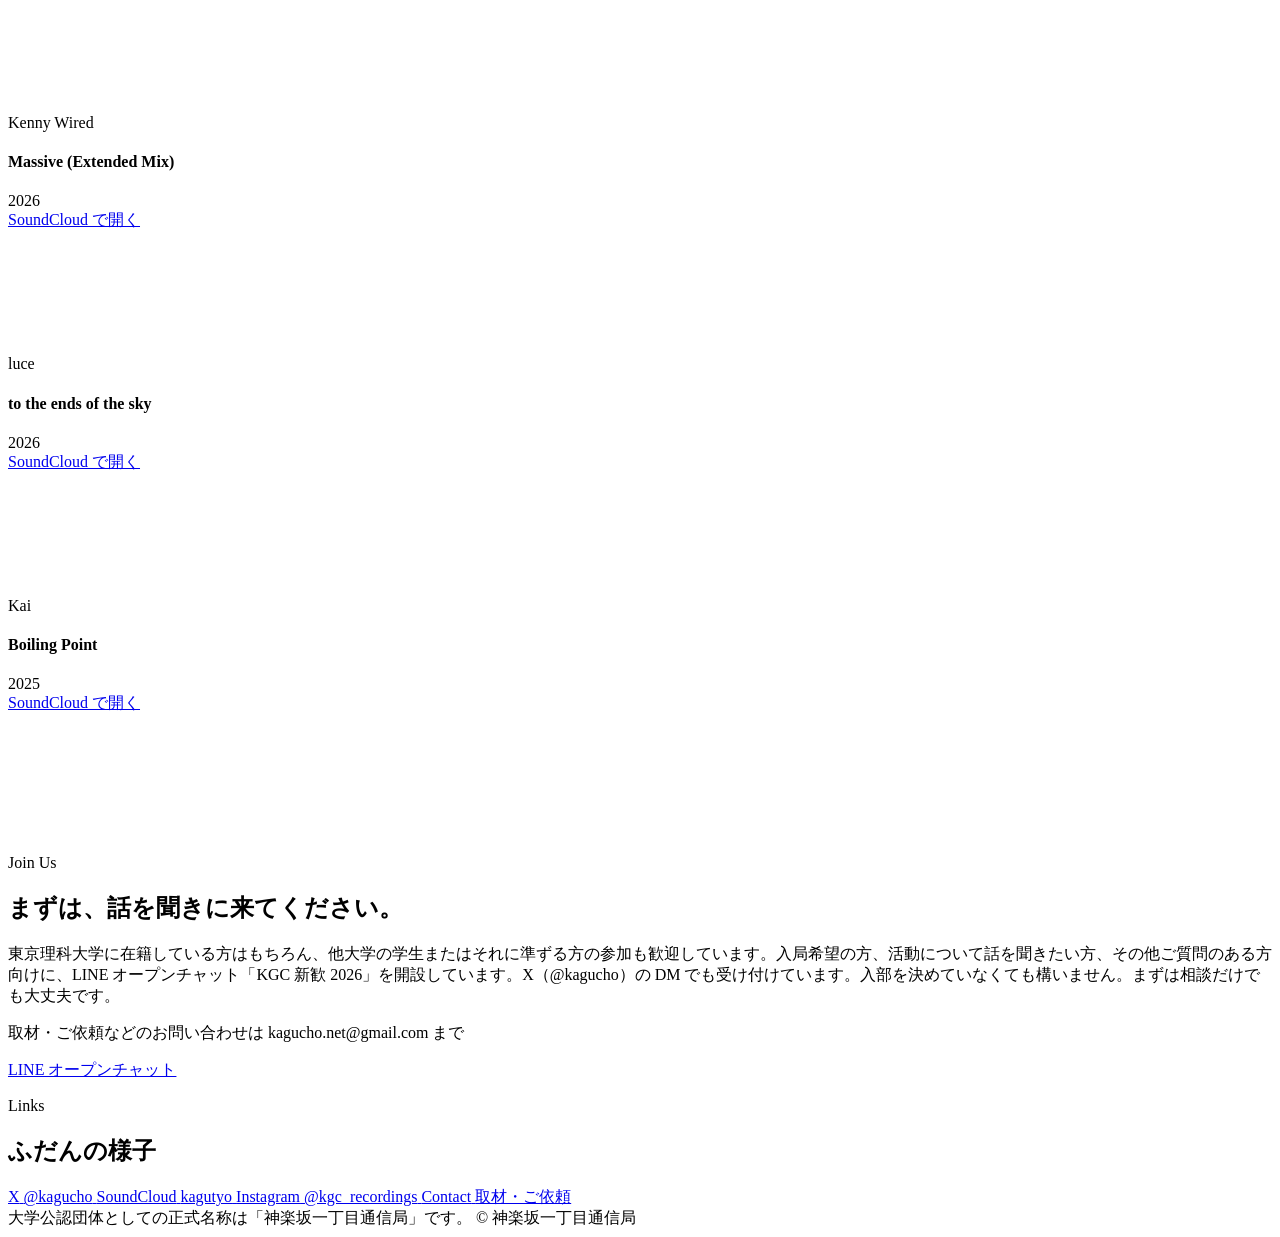
==== commit 19081ce3: "Merge pull request #19 from GoodWoodJP/mobile-layout スマホ表示の調整と About・入部案内の整理Mobile layout" ====
--- a/docs/index.html
+++ b/docs/index.html
@@ -47,11 +47,12 @@
 <nav class="rail" aria-label="セクション">
   <div class="rail-mark">KGC REC.</div>
   <div class="rail-nav" id="railnav">
-    <a href="#about"><span class="n">01</span>About</a>
-    <a href="#activities"><span class="n">02</span>Acts</a>
+    <a href="#activities"><span class="n">01</span>Acts</a>
+    <a href="#about"><span class="n">02</span>About</a>
     <a href="#year"><span class="n">03</span>Year</a>
     <a href="#releases"><span class="n">04</span>Rel.</a>
     <a href="#join"><span class="n">05</span>Join</a>
+    <a href="#links"><span class="n">06</span>Links</a>
     
   </div>
   <div class="rail-mark">TUS KAGURAZAKA</div>
@@ -59,11 +60,12 @@
 
 <nav class="topbar" aria-label="セクション">
   <span class="wm">KGC RECORDINGS</span>
+  <a href="#activities">Acts</a>
   <a href="#about">About</a>
-  <a href="#activities">Acts</a>
   <a href="#year">Year</a>
   <a href="#releases">Rel.</a>
   <a href="#join">Join</a>
+  <a href="#links">Links</a>
   
 </nav>
 
@@ -91,43 +93,6 @@
       
     </div>
   </header>
-  <section class="band" id="about">
-    <div class="wrap">
-      <p class="eyebrow reveal">About</p>
-      <h2 class="reveal">未経験でも、なんとかなります。</h2>
-      <div class="about-grid">
-        <div class="prose sub reveal"><p>音楽未経験でも大歓迎です。実際に、入ってから曲を作れるようになった部員がいます。DTM も DJ も、教えてくれる先輩がいるので、入る時点で何か特別な知識はいりません。</p>
-<p>必要なものはパソコンだけです。あとは DTM なら DAW（作曲ソフト）、DJ なら DJ 用のソフトを入れることになります。DJ 用のソフトは無料のもので始められます。DAW は種類によって値段の幅が大きいので、どれを選べばいいか分からないうちは部員に聞いてください。使い方も含めて、はじめの一歩は丁寧に教えます。</p>
-<p>活動は不定期で、週に何回集まるといった決まりはありません。部室には基本的に誰かがいるので、都合のいいときに顔を出せます。普段のやりとりは Discord、LINE で行っています。</p>
-</div>
-        
-        <dl class="facts reveal">
-          
-          <div class="fact">
-            <dt>部室</dt>
-            <dd>神楽坂キャンパス 2号館 2503</dd>
-          </div>
-          
-          <div class="fact">
-            <dt>活動</dt>
-            <dd>DTM ／ DJ</dd>
-          </div>
-          
-          <div class="fact">
-            <dt>参加方法</dt>
-            <dd>LINE オープンチャットで相談</dd>
-          </div>
-          
-          <div class="fact">
-            <dt>参加できる方</dt>
-            <dd>理科大生だけではなく、他大学の学生も歓迎です</dd>
-          </div>
-          
-        </dl>
-        
-      </div>
-    </div>
-  </section>
   <section class="band" id="activities">
     <div class="wrap">
       <p class="eyebrow reveal">Activities</p>
@@ -152,6 +117,56 @@
 </div>
           <a class="btn" href="#join">回してみる</a>
         </article>
+        
+      </div>
+    </div>
+  </section>
+  <section class="band" id="about">
+    <div class="wrap">
+      <p class="eyebrow reveal">About</p>
+      <h2 class="reveal h-fit" style="--len:15"><span class="ph">未経験でも、</span><span class="ph">なんとかなります。</span></h2>
+      <div class="about-grid">
+        <div class="prose sub reveal"><p>音楽未経験でも大歓迎です。実際に、入ってから曲を作れるようになった部員がいます。DTM も DJ も、教えてくれる先輩がいるので、入る時点で何か特別な知識はいりません。</p>
+</div>
+        
+        <dl class="facts reveal">
+          
+          <div class="fact">
+            <dt>活動場所</dt>
+            <dd><span class="ph">神楽坂キャンパス 2号館 2503</span></dd>
+          </div>
+          
+          <div class="fact">
+            <dt>活動</dt>
+            <dd><span class="ph">DTM ／ DJ</span></dd>
+          </div>
+          
+          <div class="fact">
+            <dt>必要なもの</dt>
+            <dd><span class="ph">パソコンのみ</span></dd>
+          </div>
+          
+          <div class="fact">
+            <dt>活動日</dt>
+            <dd><span class="ph">不定期</span></dd>
+          </div>
+          
+          <div class="fact">
+            <dt>普段の連絡</dt>
+            <dd><span class="ph">Discord ／ LINE</span></dd>
+          </div>
+          
+          <div class="fact">
+            <dt>参加方法</dt>
+            <dd><span class="ph">LINE オープンチャットから</span></dd>
+          </div>
+          
+          <div class="fact">
+            <dt>参加できる方</dt>
+            <dd><span class="ph">理科大生だけではなく、</span><span class="ph">他大学の学生も歓迎です</span></dd>
+          </div>
+          
+        </dl>
         
       </div>
     </div>
@@ -292,10 +307,10 @@
     <div class="wrap">
       <div class="join reveal">
         <p class="eyebrow">Join Us</p>
-        <h2>まずは、話を聞きに来てください。</h2>
+        <h2 class="h-fit" style="--len:16"><span class="ph">まずは、</span><span class="ph">話を聞きに来てください。</span></h2>
         <div class="join-body">
           <div>
-            <div class="prose sub"><p>東京理科大学に在籍している方はもちろん、他大学の学生またはそれに準ずる方の参加も歓迎しています。入局希望の方、活動について話を聞きたい方、その他ご質問のある方向けに、LINE オープンチャット「KGC 新歓 2026」を開設しています。入部を決めていなくても構いません。まずは相談だけでも大丈夫です。</p>
+            <div class="prose sub"><p>東京理科大学に在籍している方はもちろん、他大学の学生またはそれに準ずる方の参加も歓迎しています。入局希望の方、活動について話を聞きたい方、その他ご質問のある方向けに、LINE オープンチャット「KGC 新歓 2026」を開設しています。X（@kagucho）の DM でも受け付けています。入部を決めていなくても構いません。まずは相談だけでも大丈夫です。</p>
 </div>
             <p class="join-note">取材・ご依頼などのお問い合わせは kagucho.net@gmail.com まで</p>
           </div>
